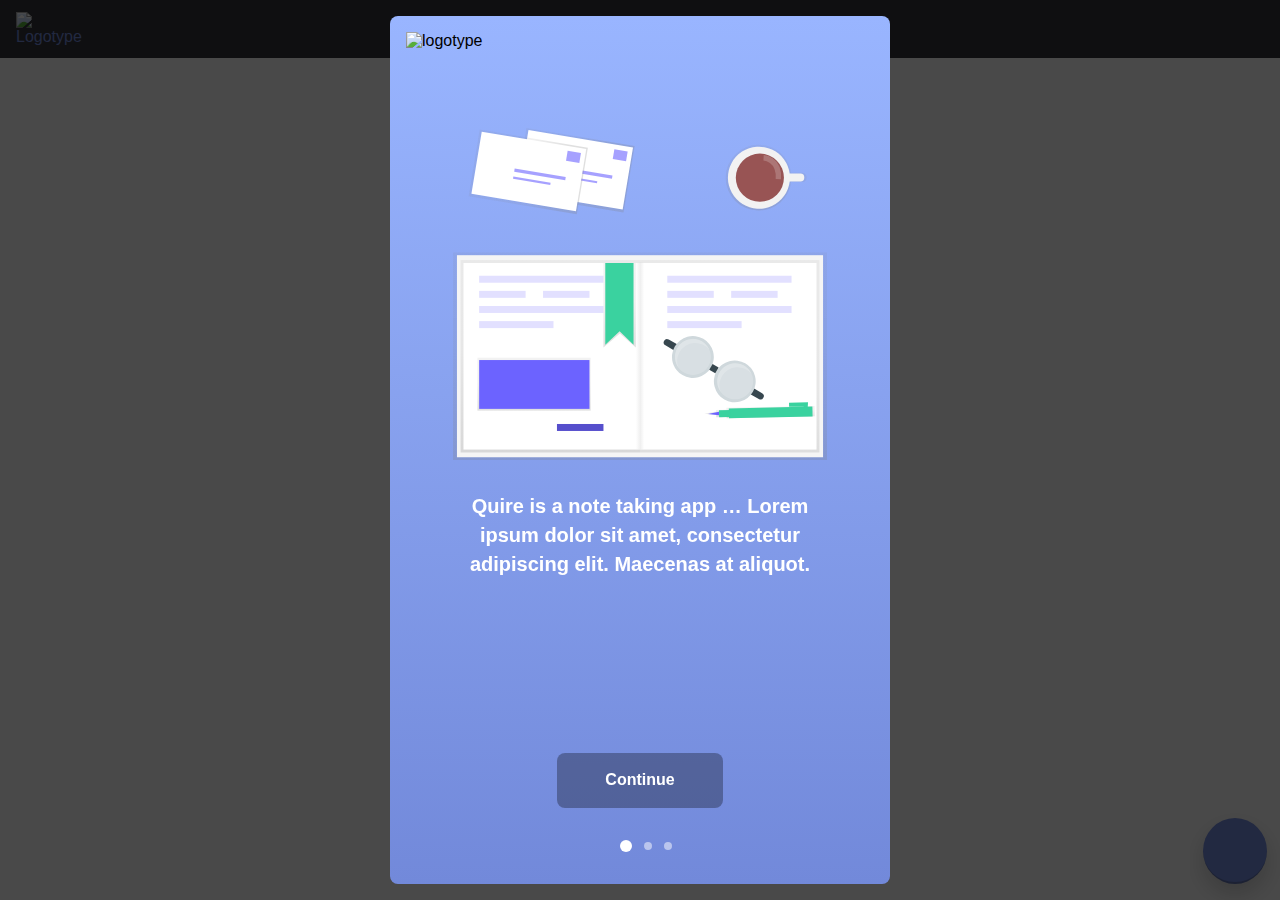
==== index.html @ c434332b "Implemented basic tag functions" ====
<!DOCTYPE html>
<html lang="en" dir="ltr">

<head>
  <title>Simple and elegant notetaking app | Quire</title>
  <!-- Meta tags -->
  <meta charset="utf-8">
  <meta name="viewport" content="width=device-width, initial-scale=1">
  <meta name="theme-color" content="#323439">
  <meta name="title" content="Simple and elegant notetaking app | Quire">
  <meta name="description" content="Let your creativity flow without distractions. Quire is a simple yet elegant way to take notes with purpose. Start writing today!">

  <meta property="og:title" content="Simple and elegant notetaking app | Quire">


  <!-- CSS Quill -->
  <link href="https://cdn.quilljs.com/1.3.6/quill.snow.css" rel="stylesheet">
  <link rel="stylesheet" href="https://use.fontawesome.com/releases/v5.5.0/css/solid.css" integrity="sha384-rdyFrfAIC05c5ph7BKz3l5NG5yEottvO/DQ0dCrwD8gzeQDjYBHNr1ucUpQuljos"
    crossorigin="anonymous">
  <link rel="stylesheet" href="https://use.fontawesome.com/releases/v5.5.0/css/all.css" integrity="sha384-B4dIYHKNBt8Bc12p+WXckhzcICo0wtJAoU8YZTY5qE0Id1GSseTk6S+L3BlXeVIU"
    crossorigin="anonymous">
  <link rel="shortcut icon" href="/assets/favicon@2x.png" type="image/x-icon">

  <link href="https://fonts.googleapis.com/css?family=Sofia|Ubuntu|Lobster" rel="stylesheet">
  <!-- CSS Own -->
  <link rel="stylesheet" href="/css/normalize.css">
  <link rel="stylesheet" href="/css/main.css">
  <link rel="stylesheet" href="/css/fonts.css">
  <link rel="stylesheet" href="/css/print.css">
  <!-- <link rel="stylesheet" href="/css/welcome.css"> -->
</head>

<body>
  <div id="welcome-lightbox">

    <section class="welcome">
      <div class=welcome__background-state-2>
        <header class="welcome__header">
          <img class="logo welcome__header__logo--white welcome__header__logo--show" src="assets/logo-white@2x.png" alt="logotype">
          <img class="logo welcome__header__logo--blue" src="assets/logo-blue@2x.png" alt="logotype">
        </header>

        <div class="slides">
          <div id="slide1" class="slide slide--view">
            <div class="slide__wrapper mx-auto">
              <img class="slide__img" src="/assets/notes-illustration.svg" alt="notes illustration">
              <p class="slide__text--light slide__text--large">
                Quire is a note taking app … Lorem ipsum dolor sit amet, consectetur adipiscing elit. Maecenas at
                aliquot.
              </p>
            </div>
          </div>

          <div id="slide2" class="slide">
            <div class="slide__wrapper mx-auto">
              <ul class="slide__list">

                <li class="slide__list__item">
                  <div class="slide__list__item__img">
                    <i class="fas fa-book"></i>
                  </div>
                  <div>
                    <h3 class="slide__list__item__header">The sky is the limit</h3>
                    <p class="slide__text--dark">Save all your notes lorem ipsum lorem ipsum</p>
                  </div>
                </li>

                <li class="slide__list__item">
                  <div class="slide__list__item__img">
                    <i class="fas fa-print"></i>
                  </div>
                  <div>
                    <h3 class="slide__list__item__header">The sky is the limit</h3>
                    <p class="slide__text--dark">Save all your notes lorem ipsum lorem ipsum</p>
                  </div>
                </li>

                <li class="slide__list__item">
                  <div class="slide__list__item__img">
                    <i class="fas fa-palette"></i>
                  </div>
                  <div>
                    <h3 class="slide__list__item__header">The sky is the limit</h3>
                    <p class=" slide__text--dark">Save all your notes lorem ipsum lorem ipsum</p>
                  </div>
                </li>

              </ul>
            </div>
          </div>

          <div id="slide3" class="slide">
            <div class="slide__wrapper mx-auto">
              <img class="slide__img" src="/assets/notes-illustration.svg" alt="notes illustration">
              <p class="slide__text--dark slide__text--large">
                Quire is a note taking app … Lorem ipsum dolor sit amet, consectetur adipiscing elit. Maecenas at
                aliquot.
              </p>
            </div>
          </div>
        </div>
        <footer class="welcome__footer">
          <button class="welcome__footer__btn">Continue</button>

          <div class="welcome__footer__bubbles">
            <div class="bubble active"></div>
            <div class="bubble"></div>
            <div class="bubble"></div>
          </div>

        </footer>
        <svg class="welcome__background-layer-1" xmlns="http://www.w3.org/2000/svg" xmlns:xlink="http://www.w3.org/1999/xlink"
          viewBox="0 0 538.297 465.019">
          <defs>
            <style>.b{fill:#3ad29f;opacity:0.2;}</style>
          </defs>
          <path id="background" class="b" d="M59,63c84.5,147.5,561.962,110.112,508,311.5s-524,134-524,134S11.933-19.158,59,63Z"
            transform="translate(-32.942 -54.313)" />
        </svg>
        <svg class="welcome__background-layer-2" xmlns="http://www.w3.org/2000/svg" viewBox="0 0 452.811 507.499">
          <defs>
            <style>.a{fill:#3ad29f;opacity:0.41;}</style>
          </defs>
          <path id="foreground" class="a" d="M77.5,48.5c97.717,171.2,465.934,166.57,411.388,370.89s-445.6,102.978-445.6,102.978S29.924-34.854,77.5,48.5Z"
            transform="translate(-41.558 -40.001)" />
        </svg>
      </div>
    </section>
  </div>

  <div class="wrapper">
    <nav class="menubar">
      <a href="#" id="menu-btn"><i class="fas fa-bars"></i></a>
      <div class="logo-container flex-center-v-h">
        <img src="assets/quire-logotype@2x.png" alt="Logotype">
      </div>
    </nav>
    <div class="grid-container" id="sidebar">
      <a href="#" id="menu-btn-close"><i class="fas fa-times"></i></a>
      <div class="sidebar">
        <div class="brand flex-center-v-h">
          <a href="#" class="flex-center-v-h"><i class="fas fa-feather-alt"></i></a>
        </div>
        <div class="hr-menu mx-auto">
          <div class="divider"></div>
        </div>

        <nav>
          <ul id="main-menu">
            <li data-menu-item="notes" class="flex-center-v-h"><a href="#" onclick="showAllNotes()" class="flex-center-v-h"><i
                  class="fas fa-book"></i></a></li>
            <li data-menu-item="favourites" class="flex-center-v-h"><a href="#" onclick="showFavourites()" class="flex-center-v-h"><i
                  class="fas fa-star"></i></a></li>
          </ul>
        </nav>
      </div>
      <section id="notes">
        <h2>Notes</h2>
        <div class="search-wrapper">
          <i class="fas fa-search"></i>
          <input type="text" placeholder="Search" id="search-input">
        </div>
        <div id="notes-section">
          <ul id="notes-output">
            <!-- Left this commented out to show structure of .note html -->
            <!-- <li class="note">
              <h4>My first note</h4>
              <p>Lorem ipsum dolor, sit amet consectetur adipisicing elit. Possimus commodi facilis et.</p>
              <p>Date: <span id="date">2018-01-01</span></p>
            </li> -->
          </ul>
        </div>
      </section>
    </div>


    <!-- Create the editor container -->
    <div id="editor-wrapper">
      <div id="editor"></div>
    </div>

    <nav class="tool-menu">
      <button name="button" class="flex-center-v-h" onclick="toolMenuOpen()">
        <i class="fas fa-ellipsis-v close-menu1"></i>
        <i class="fas fa-times close-menu2"></i>
      </button>
      <div class="tools">
        <button name="button" id="new-btn" onclick="newNote(),toolMenuOpen()">
          <i class="fas fa-plus"></i>
        </button>
        <button name="button" id="save-btn" onclick="saveNote(currentNote),toolMenuOpen()">
          <i class="fas fa-save"></i>
        </button>
        <button name="button" id="print-btn" onclick="printNote(),toolMenuOpen()">
          <i class="fas fa-print"></i>
        </button>
      </div>
    </nav>


    <div class="lightbox"></div>
  </div>

  <!-- Include the Quill library -->
  <script src="https://cdn.quilljs.com/1.3.6/quill.js"></script>

  <!-- Initialize Quill editor -->
  <script src="js/events.js"></script>
  <script src="js/app.js"></script>
  <script src="js/welcome.js"></script>


</body>

</html>
---- css/main.css ----
:root {
    --menu-color: #252629;
    --aside-color: #323439;
    --search-field: #282A2E;
    --highlight-color: #404349;
    --toolbar-color: #f9f9f9;
    --accent-color: #7289da;
    --offwhite: #ecf0f1;
    --muted: #747475;
}

* {
    box-sizing: border-box;
    padding: 0rem;
    margin: 0rem;
    font-family: sans-serif;
}

*:focus {
    outline: none;
}

a {
    color: var(--accent-color);
    text-decoration: none;
}

.wrapper {
    height: 100vh;
    overflow: hidden;
    padding-top: 3.25rem;
}

.grid-container {
    z-index: 1000;
    position: absolute;
    top: 0;
    transform: translateX(-100%);
    display: grid;
    grid-template-columns: 75px minmax(50vw, 100vw);
    height: 100%;
    transition: transform 300ms;
}

.expanded {
    transform: translateX(0);
}

/*
=======================================================
====== Menubar Styles =================================
=======================================================
*/

.menubar {
    position: fixed;
    top: 0;
    width: 100%;
    display: flex;
    justify-content: space-between;
    background: var(--aside-color);
    color: var(--accent-color);
    z-index: 997;
}

#menu-btn {
    font-size: 1.5em;
    padding: 0.75rem 1rem;
    transform: scale(1);
    transition: color 100ms, transform 200ms;
}

.logo-container {
    order: -1;
    height: 100%;
    padding: 0.75rem 1rem;
}

.logo-container img {
    height: 100%;
    width: 80px;
}

/*
=======================================================
====== Sidebar Styles =================================
=======================================================
*/

#menu-btn-close {
    padding: 0.5rem;
    font-size: 1.5em;
    position: absolute;
    top: 0.5rem;
    right: 0.5rem;
    transform: scale(1);
    transition: color 100ms, transform 200ms;
    color: var(--accent-color);
    z-index: 1000;
}

#menu-btn-close:hover,
#menu-btn:hover {
    color: var(--offwhite);
    transform: scale(1.1);
}

.brand {
    width: 100%;
    height: 75px;
    font-size: 1.5em;
}

.brand a {
    color: #fff;
    height: 100%;
    width: 100%;
    transition: color 300ms;
}

.brand a:hover {
    color: var(--accent-color);
}

.sidebar {
    height: 100vh;
    background: var(--menu-color);
}

/*
====== Notes section Styles ====================
*/

#notes {
    background: var(--aside-color);
    color: var(--offwhite);
    padding: 1.5rem 1rem 1rem;
    overflow: auto;
}

#notes h2 {
    margin-bottom: 0.75em;
}

/* Search styles */

.search-wrapper {
    position: relative;
}

.search-wrapper .fas {
    color: #747475;
    position: absolute;
    top: 0.87em;
    left: 0.75em;
}

.search-wrapper input {
    padding: 0.8rem 2.3rem;
    transition: border 300ms, border-radius 300ms;
    background: var(--search-field);
    width: 100%;
    border-radius: 25px;
    border: none;
    border-bottom: 2px solid hsl(220, 7%, 15%);
    margin-bottom: 1em;
    color: var(--muted);
}

.search-wrapper input:hover {
    border-radius: 5px;
}

.search-wrapper input:focus {
    border-color: var(--accent-color);
    color: var(--offwhite);
    border-radius: 5px;
}

/* Note list styles */

#notes ul li.note {
    list-style: none;
    padding: 1rem;
    border: 2px solid rgba(104, 109, 120, 0.16);
    border-radius: 5px;
    transition: background 300ms, border 300ms, transform 300ms, padding 300ms;
    cursor: pointer;
    margin-bottom: 1em;
    position: relative;
}

#notes ul li div:nth-of-type(1) {
    pointer-events: none;
}

#notes ul li.note:hover {
    background: #393B41;
    border-color: #393B41;
    transform: translateX(0.5em);
}

#notes ul li.note h4 {
    margin-bottom: 0.5em;
}

#notes ul li.note p:nth-last-child(2) {
    margin-bottom: 0.5em;
}

#notes ul li.note p:nth-last-child(1) {
    font-size: 0.75em;
    color: var(--muted);
}

#notes ul li.note {
    display: flex;
    flex-direction: row;
    justify-content: space-between;
    align-items: center;
}

#notes ul li.note i {
    font-size: 1.25em;
    padding: 0.5rem;
    pointer-events: all;
}

#remove-btn {
    color: hsl(0, 38%, 50%);
}

#remove-btn:hover {
    color: hsl(0, 49%, 70%);
}

#fav-btn.active-fav {
    color: hsl(51, 95%, 58%);
}

nav ul li {
    height: 75px;
    width: 100%;
    border-radius: 50%;
}

nav ul li a {
    font-size: 1.5em;
    width: 75%;
    height: 75%;
    border-radius: 50%;
    color: var(--accent-color);
    background: var(--aside-color);
    text-decoration: none;
    transform: scale(1);
    transition: transform 300ms, border-radius 1s cubic-bezier(0.175, 0.885, 0.32, 1.275), background 500ms, color 300ms;
}

nav ul li a:hover {
    border-radius: 25%;
    background: var(--accent-color);
    color: #fff;
    transform: scale(0.95);
}

nav ul li[data-menu-item="favourites"] a.active {
    color: #fff;
    border-radius: 25%;
    background: var(--accent-color);
    transform: scale(0.95);
}

nav ul li[data-menu-item="notes"] a.active {
    border-radius: 25%;
    background: var(--accent-color);
    color: #fff;
    transform: scale(0.95);
}


/*
=======================================================
====== Quill Styles ===================================
=======================================================
*/

#editor {
    border: none;
    height: calc(100vh - 9rem);
    overflow-y: scroll;
}

.ql-toolbar {
    width: 100%;
    z-index: 100;
    background: var(--toolbar-color);
}

.ql-editor {
    background-color: white;
    padding: 2.5rem 1.5rem;
    z-index: 20;
}

.ql-tag {
    color: #444;
}

/*
=======================================================
====== Button Styles ==================================
=======================================================
*/

.tool-menu {
    position: absolute;
    bottom: 0rem;
    right: 0rem;
    padding: 0 1rem;
    display: flex;
    justify-content: flex-end;
    align-items: center;
    flex-direction: column-reverse;
    overflow: hidden;
    width: 90px;
}

.tools {
    padding-top: 1rem;
    display: flex;
    flex-direction: column;
    justify-content: center;
    align-items: center;
    z-index: 200;
    transform: translateY(50%);
    opacity: 0;
    transition: transform 200ms ease-out, opacity 200ms ease-in;
}

.tools-expanded {
    opacity: 1;
    transform: translateY(0%);
}

.tool-menu button {
    border-radius: 50%;
    height: 50px;
    width: 50px;
    padding: 1rem;
    border: none;
    color: var(--offwhite);
    background: var(--accent-color);
    margin-bottom: 1rem;
    border-bottom: 2px solid hsla(0, 0%, 15%, 0.259);
    box-shadow: 0 10px 20px rgba(0, 0, 0, 0.16);
    transition: transform 200ms;
    transform: scale(1);
}

.tool-menu>button:hover {
    transform: scale(1.05);
}

.tools>button:hover {
    transform: scale(1.03);
}

.tool-menu>button {
    padding: 2rem;
    font-size: 1.25rem;
    opacity: 1;
    z-index: 201;
    background: var(--accent-color);
}

.tool-menu>button i {
    position: absolute;
    transition: transform 300ms, opacity 300ms;
}

.close-menu1 {
    opacity: 1;
    transform: rotate(0);
}

.close-menu2 {
    opacity: 0;
    transform: rotate(-180deg);
}

.open-menu1 {
    opacity: 0;
    transform: rotate(180deg);
}

.open-menu2 {
    opacity: 1;
    transform: rotate(0deg);
}


/*
=======================================================
====== Special Elements ===============================
=======================================================
*/

.hr-menu {
    width: 60%;
    margin-bottom: 0.5em;
}

.hr-menu .divider {
    height: 2px;
    background-color: var(--accent-color);
    border-radius: 5px;
}

.lightbox {
    opacity: 0;
    background: rgba(0, 0, 0, 0.9);
    width: 100%;
    height: 100%;
    position: absolute;
    top: 0;
    left: 0;
    z-index: 998;
    transition: opacity 300ms;
    pointer-events: none;
}

.show-lightbox {
    opacity: 1;
    pointer-events: all;
}

/*
=======================================================
====== Scrollbar styles ===============================
=======================================================
*/

/* width */
::-webkit-scrollbar {
    width: 5px;
}

/* Track */
::-webkit-scrollbar-track {
    opacity: 0;
}

/* Handle */
::-webkit-scrollbar-thumb {
    background: #252629;
    border-radius: 30px;
}

/* Handle on hover */
::-webkit-scrollbar-thumb:hover {
    background: #282A2E;
}

/*
=======================================================
====== Utility Classes ================================
=======================================================
*/

.mx-auto {
    margin-left: auto;
    margin-right: auto;
}

.flex-center-v-h {
    display: flex;
    justify-content: center;
    align-items: center;
}

/*
    =====================================
    ========== WELCOME STYLES ===========
    =====================================
*/

.welcome {
    height: 100vh;
    width: 100%;
    margin: 0 auto;

    background: linear-gradient(#99B5FF, var(--accent-color));

    display: flex;
    flex-direction: column;

    opacity: 1;
    transition: transform 400ms, opacity 400ms;
    overflow: hidden;
    position: absolute;
    z-index: 99999;
}

.welcome--close {
    opacity: 0;
    transform: scale(0);
}

.welcome__background-state-2 {
    width: 100%;
    height: 100%;
    background: none;
    transition: background 300ms;
    position: relative;
}

.welcome__background-state-2-changed {
    background: #fff;
}

#foreground {
    transition: fill .4s;
}

#background {
    transition: fill .4s;
}

/*
    =====================================
    ========== Header styles ============
    =====================================
*/

.welcome__header {
    position: relative;

    height: 5rem;
    padding: 1rem;
    margin-bottom: 1rem;

    display: flex;
    flex-direction: column;
    justify-content: center;
    align-items: flex-start;
}

.welcome__header__logo--white,
.welcome__header__logo--blue {
    height: calc(100% - 2rem);
    opacity: 0;
    position: absolute;
    transition: opacity 300ms;
}

.welcome__header__logo--show {
    opacity: 1;
}

/*
    =====================================
    ========== Slide styles =============
    =====================================
*/

.slides {
    position: relative;
}

.slide {
    padding: 1rem;

    position: absolute;

    display: flex;
    justify-content: center;
    flex-direction: column;

    opacity: 0;
    transform: translateX(100%) scale(1);
    transition: transform 300ms, opacity 300ms;

}

.slide--fade-out {
    opacity: 0;
    transform: scale(0.5);
}

.slide--view {
    width: 100%;
    opacity: 1;
    transform: translateX(0);
}

.slide__wrapper {
    width: 80%;

    display: flex;
    flex-direction: column;
    align-items: center;
}

.slide__img {
    max-width: 400px;
    margin-bottom: 2rem;
}

.slide__text--large {
    line-height: 1.45;
    font-size: 1.25rem;
    font-weight: 600;
    text-align: center;
}

.slide__text--light {
    color: #fff;
}

.slide__text--dark {
    color: #929292;
}

/*
    =====================================
    ========== Slide list styles ========
    =====================================
*/

.slide__list {
    padding: 0;
    list-style: none;
    display: flex;
    justify-content: center;
    flex-direction: column;
}

.slide__list__item {
    margin-bottom: 2rem;
    display: flex;
    flex-direction: row;
    justify-content: space-between;
    align-items: center;
}

.slide__list__item__img {
    padding: 1.25rem;
    margin-right: 1rem;
    font-size: 1.5rem;
    border-radius: 50%;
    background: #6B93FF;
    color: #fff;

    display: flex;
    justify-content: center;
    align-items: center;
}

.slide__list__item__header {
    color: #6B93FF;
    margin-bottom: 0.25rem;
}

/*
    =====================================
    ========== Footer styles ============
    =====================================
*/

.welcome__footer {
    width: 100%;

    position: absolute;
    bottom: 0;
    left: 0;
    z-index: 10;

    display: flex;
    justify-content: center;
    align-items: center;
    flex-direction: column;
}

.welcome__footer__btn {
    display: flex;
    justify-content: center;
    align-items: center;

    width: 166px;
    height: 55px;
    margin-bottom: 1rem;

    background: rgba(0, 0, 0, 0.3);
    border: none;
    border-radius: 8px;
    outline: none;

    color: #fff;
    font-weight: 600;

    transition: background 300ms;
}

.welcome__footer__btn:hover {
    background: rgba(0, 0, 0, 0.5);
}

.welcome__footer__bubbles {
    padding: 1rem;
    margin-bottom: 1rem;

    display: flex;
    justify-content: center;
    align-items: center;
}

/*
    =====================================
    ========== Bubble styles ============
    =====================================
*/

.bubble {
    width: 8px;
    height: 8px;
    margin-left: 0.75rem;

    background: rgba(255, 255, 255, 0.5);
    border-radius: 50%;
    transition: background 300ms, width 300ms, height 300ms;
}

.bubble.active {
    width: 12px;
    height: 12px;

    background: rgba(255, 255, 255, 1);
}

/*
    =====================================
    ========== Background layers ========
    =====================================
*/

.welcome__background-layer-1,
.welcome__background-layer-2 {
    opacity: 0;

    position: absolute;
    left: 0;
    bottom: 0;

    transition: opacity 300ms, transform 500ms;
    overflow: hidden;
}

.welcome__background-layer-2 {
    width: 452px;
    transform: translateX(-100%) scaleX(1.2) translateY(35%);
}

.welcome__background-layer--fade-in {
    opacity: 1;
    transform: translateX(-0%) scaleX(1.2) translateY(35%);
}

.welcome__background-layer-1 {
    width: 538px;
    transform: translateX(0%) scale(1.2) translateY(20%);
}

/*
    =====================================
    ========== @Media styles ============
    =====================================
*/

@media screen and (min-width: 768px) {
    #welcome-lightbox {
        position: absolute;
        z-index: 99998;
        top: 0;
        left: 0;
        width: 100vw;
        height: 100vh;
        background-color: rgba(0, 0, 0, 0.7);
        transition: opacity 300ms;
        opacity: 1;
    }

    #welcome-lightbox.close {
        opacity: 0;
    }

    .welcome {
        width: 500px;
        max-height: calc(100vh - 2rem);
        top: 1rem;
        left: 0;
        right: 0;
        margin-left: auto;
        margin-right: auto;
        border-radius: 8px;
    }
}

@media (min-width: 1279px) {

    .wrapper {
        padding-top: 5.725rem;
        background-color: #f4f4f4;
    }

    #editor {
        padding-bottom: 2.5rem;
        padding-top: 2.5rem;
        overflow: auto;
        height: 100%
    }

    #editor-wrapper {
        height: 100%;
    }

    .ql-toolbar {
        top: 3.125rem;
        position: fixed;
    }

    .ql-editor {
        width: 210mm;
        height: 297mm;
        margin: 0 auto;
        background-color: white;
        -webkit-box-shadow: 0px 0px 10px 1px rgba(0, 0, 0, 0.1);
        -moz-box-shadow: 0px 0px 10px 1px rgba(0, 0, 0, 0.1);
        box-shadow: 0px 0px 10px 1px rgba(0, 0, 0, 0.1);
        padding: 4rem 3rem;
    }
}
---- css/fonts.css ----
.ql-snow .ql-picker.ql-font .ql-picker-label[data-value=sans-serif]::before,
.ql-snow .ql-picker.ql-font .ql-picker-item[data-value=sans-serif]::before {
    content: 'Default';
    font-family: sans-serif;
}

.ql-font-sans-serif {
  font-family: sans-serif;
}

.ql-snow .ql-picker.ql-font .ql-picker-label[data-value=sofia]::before,
.ql-snow .ql-picker.ql-font .ql-picker-item[data-value=sofia]::before {
    content: 'Template 1';
    font-family: 'Sofia', sans-serif;
}

.ql-font-sofia {
  font-family: 'Sofia', sans-serif;
}

.ql-snow .ql-picker.ql-font .ql-picker-label[data-value=roboto]::before,
.ql-snow .ql-picker.ql-font .ql-picker-item[data-value=roboto]::before {
    content: 'Template 2';
    font-family: 'Roboto', sans-serif;
}

.ql-font-roboto {
  font-family: 'Roboto', sans-serif;
}

.ql-snow .ql-picker.ql-font .ql-picker-label[data-value=lobster]::before,
.ql-snow .ql-picker.ql-font .ql-picker-item[data-value=lobster]::before {
    content: 'Template 3';
    font-family: 'Lobster', sans-serif;
}

.ql-font-lobster {
  font-family: 'Lobster', sans-serif;
}
---- css/print.css ----
@page{
  size: A4;
  margin: 0;
}

@media print {
  body {
    visibility: hidden;
  }
 .ql-editor{
   visibility: visible;
   width: 100vw;
   height: 100vh;
   position: fixed;
   margin: 0;
   top: 0;
   left: 0;
   padding: 15px;
   line-height: 18px;
 }
}
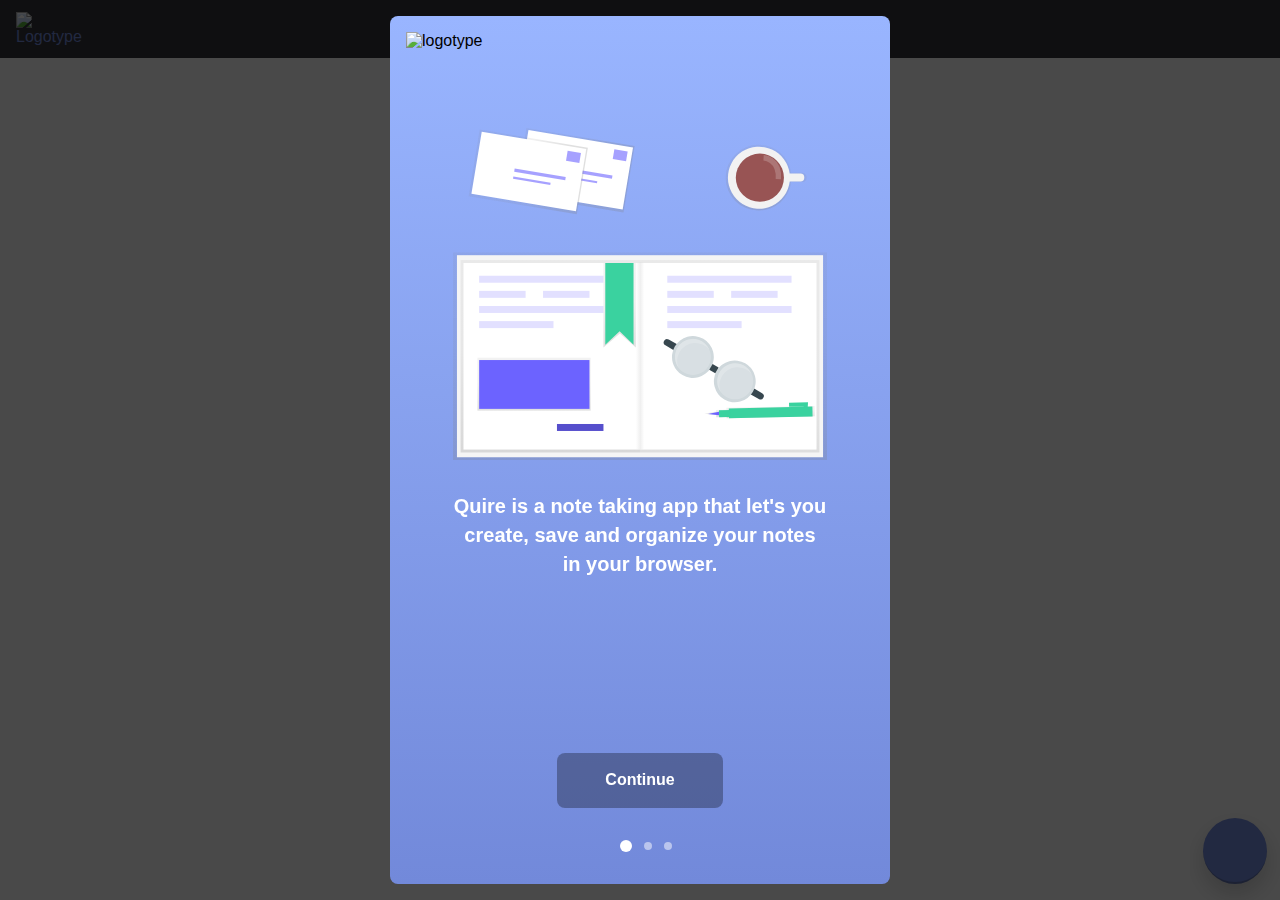
==== commit 998fcab4: "Finished Welcome page content and function" ====
--- a/index.html
+++ b/index.html
@@ -15,10 +15,8 @@
 
   <!-- CSS Quill -->
   <link href="https://cdn.quilljs.com/1.3.6/quill.snow.css" rel="stylesheet">
-  <link rel="stylesheet" href="https://use.fontawesome.com/releases/v5.5.0/css/solid.css" integrity="sha384-rdyFrfAIC05c5ph7BKz3l5NG5yEottvO/DQ0dCrwD8gzeQDjYBHNr1ucUpQuljos"
-    crossorigin="anonymous">
-  <link rel="stylesheet" href="https://use.fontawesome.com/releases/v5.5.0/css/all.css" integrity="sha384-B4dIYHKNBt8Bc12p+WXckhzcICo0wtJAoU8YZTY5qE0Id1GSseTk6S+L3BlXeVIU"
-    crossorigin="anonymous">
+  <link rel="stylesheet" href="https://use.fontawesome.com/releases/v5.5.0/css/solid.css" integrity="sha384-rdyFrfAIC05c5ph7BKz3l5NG5yEottvO/DQ0dCrwD8gzeQDjYBHNr1ucUpQuljos" crossorigin="anonymous">
+  <link rel="stylesheet" href="https://use.fontawesome.com/releases/v5.5.0/css/all.css" integrity="sha384-B4dIYHKNBt8Bc12p+WXckhzcICo0wtJAoU8YZTY5qE0Id1GSseTk6S+L3BlXeVIU" crossorigin="anonymous">
   <link rel="shortcut icon" href="/assets/favicon@2x.png" type="image/x-icon">
 
   <link href="https://fonts.googleapis.com/css?family=Sofia|Ubuntu|Lobster" rel="stylesheet">
@@ -45,8 +43,7 @@
             <div class="slide__wrapper mx-auto">
               <img class="slide__img" src="/assets/notes-illustration.svg" alt="notes illustration">
               <p class="slide__text--light slide__text--large">
-                Quire is a note taking app … Lorem ipsum dolor sit amet, consectetur adipiscing elit. Maecenas at
-                aliquot.
+                Quire is a note taking app that let's you create, save and organize your notes in your browser.
               </p>
             </div>
           </div>
@@ -61,7 +58,7 @@
                   </div>
                   <div>
                     <h3 class="slide__list__item__header">The sky is the limit</h3>
-                    <p class="slide__text--dark">Save all your notes lorem ipsum lorem ipsum</p>
+                    <p class="slide__text--dark">Save all your notes without any limitations</p>
                   </div>
                 </li>
 
@@ -70,8 +67,9 @@
                     <i class="fas fa-print"></i>
                   </div>
                   <div>
-                    <h3 class="slide__list__item__header">The sky is the limit</h3>
-                    <p class="slide__text--dark">Save all your notes lorem ipsum lorem ipsum</p>
+                    <h3 class="slide__list__item__header">Print all the things</h3>
+                    <p class="slide__text--dark">If you are going old school, Quire let's you easily preview and print
+                      your notes</p>
                   </div>
                 </li>
 
@@ -80,8 +78,9 @@
                     <i class="fas fa-palette"></i>
                   </div>
                   <div>
-                    <h3 class="slide__list__item__header">The sky is the limit</h3>
-                    <p class=" slide__text--dark">Save all your notes lorem ipsum lorem ipsum</p>
+                    <h3 class="slide__list__item__header">Custom themes and templates</h3>
+                    <p class=" slide__text--dark">Set your own personal touch with custom themes and templates for each
+                      note</p>
                   </div>
                 </li>
 
@@ -91,11 +90,10 @@
 
           <div id="slide3" class="slide">
             <div class="slide__wrapper mx-auto">
-              <img class="slide__img" src="/assets/notes-illustration.svg" alt="notes illustration">
-              <p class="slide__text--dark slide__text--large">
-                Quire is a note taking app … Lorem ipsum dolor sit amet, consectetur adipiscing elit. Maecenas at
-                aliquot.
-              </p>
+              <img class="slide__img" src="/assets/unboxing-illustration.png" alt="unboxing illustration">
+              <h2 class="slide-welcome">
+                Welcome to quire
+              </h2>
             </div>
           </div>
         </div>
@@ -109,20 +107,17 @@
           </div>
 
         </footer>
-        <svg class="welcome__background-layer-1" xmlns="http://www.w3.org/2000/svg" xmlns:xlink="http://www.w3.org/1999/xlink"
-          viewBox="0 0 538.297 465.019">
+        <svg class="welcome__background-layer-1" xmlns="http://www.w3.org/2000/svg" xmlns:xlink="http://www.w3.org/1999/xlink" viewBox="0 0 538.297 465.019">
           <defs>
             <style>.b{fill:#3ad29f;opacity:0.2;}</style>
           </defs>
-          <path id="background" class="b" d="M59,63c84.5,147.5,561.962,110.112,508,311.5s-524,134-524,134S11.933-19.158,59,63Z"
-            transform="translate(-32.942 -54.313)" />
+          <path id="background" class="b" d="M59,63c84.5,147.5,561.962,110.112,508,311.5s-524,134-524,134S11.933-19.158,59,63Z" transform="translate(-32.942 -54.313)" />
         </svg>
         <svg class="welcome__background-layer-2" xmlns="http://www.w3.org/2000/svg" viewBox="0 0 452.811 507.499">
           <defs>
             <style>.a{fill:#3ad29f;opacity:0.41;}</style>
           </defs>
-          <path id="foreground" class="a" d="M77.5,48.5c97.717,171.2,465.934,166.57,411.388,370.89s-445.6,102.978-445.6,102.978S29.924-34.854,77.5,48.5Z"
-            transform="translate(-41.558 -40.001)" />
+          <path id="foreground" class="a" d="M77.5,48.5c97.717,171.2,465.934,166.57,411.388,370.89s-445.6,102.978-445.6,102.978S29.924-34.854,77.5,48.5Z" transform="translate(-41.558 -40.001)" />
         </svg>
       </div>
     </section>
@@ -147,10 +142,8 @@
 
         <nav>
           <ul id="main-menu">
-            <li data-menu-item="notes" class="flex-center-v-h"><a href="#" onclick="showAllNotes()" class="flex-center-v-h"><i
-                  class="fas fa-book"></i></a></li>
-            <li data-menu-item="favourites" class="flex-center-v-h"><a href="#" onclick="showFavourites()" class="flex-center-v-h"><i
-                  class="fas fa-star"></i></a></li>
+            <li data-menu-item="notes" class="flex-center-v-h"><a href="#" onclick="showAllNotes()" class="flex-center-v-h"><i class="fas fa-book"></i></a></li>
+            <li data-menu-item="favourites" class="flex-center-v-h"><a href="#" onclick="showFavourites()" class="flex-center-v-h"><i class="fas fa-star"></i></a></li>
           </ul>
         </nav>
       </div>
@@ -159,6 +152,9 @@
         <div class="search-wrapper">
           <i class="fas fa-search"></i>
           <input type="text" placeholder="Search" id="search-input">
+        </div>
+        <div id="tag-container">
+
         </div>
         <div id="notes-section">
           <ul id="notes-output">
--- a/css/main.css
+++ b/css/main.css
@@ -1,49 +1,49 @@
 :root {
-    --menu-color: #252629;
-    --aside-color: #323439;
-    --search-field: #282A2E;
-    --highlight-color: #404349;
-    --toolbar-color: #f9f9f9;
-    --accent-color: #7289da;
-    --offwhite: #ecf0f1;
-    --muted: #747475;
+  --menu-color: #252629;
+  --aside-color: #323439;
+  --search-field: #282A2E;
+  --highlight-color: #404349;
+  --toolbar-color: #f9f9f9;
+  --accent-color: #7289da;
+  --offwhite: #ecf0f1;
+  --muted: #747475;
 }
 
 * {
-    box-sizing: border-box;
-    padding: 0rem;
-    margin: 0rem;
-    font-family: sans-serif;
+  box-sizing: border-box;
+  padding: 0rem;
+  margin: 0rem;
+  font-family: sans-serif;
 }
 
 *:focus {
-    outline: none;
+  outline: none;
 }
 
 a {
-    color: var(--accent-color);
-    text-decoration: none;
+  color: var(--accent-color);
+  text-decoration: none;
 }
 
 .wrapper {
-    height: 100vh;
-    overflow: hidden;
-    padding-top: 3.25rem;
+  height: 100vh;
+  overflow: hidden;
+  padding-top: 3.25rem;
 }
 
 .grid-container {
-    z-index: 1000;
-    position: absolute;
-    top: 0;
-    transform: translateX(-100%);
-    display: grid;
-    grid-template-columns: 75px minmax(50vw, 100vw);
-    height: 100%;
-    transition: transform 300ms;
+  z-index: 1000;
+  position: absolute;
+  top: 0;
+  transform: translateX(-100%);
+  display: grid;
+  grid-template-columns: 75px minmax(50vw, 100vw);
+  height: 100%;
+  transition: transform 300ms;
 }
 
 .expanded {
-    transform: translateX(0);
+  transform: translateX(0);
 }
 
 /*
@@ -53,32 +53,32 @@
 */
 
 .menubar {
-    position: fixed;
-    top: 0;
-    width: 100%;
-    display: flex;
-    justify-content: space-between;
-    background: var(--aside-color);
-    color: var(--accent-color);
-    z-index: 997;
+  position: fixed;
+  top: 0;
+  width: 100%;
+  display: flex;
+  justify-content: space-between;
+  background: var(--aside-color);
+  color: var(--accent-color);
+  z-index: 997;
 }
 
 #menu-btn {
-    font-size: 1.5em;
-    padding: 0.75rem 1rem;
-    transform: scale(1);
-    transition: color 100ms, transform 200ms;
+  font-size: 1.5em;
+  padding: 0.75rem 1rem;
+  transform: scale(1);
+  transition: color 100ms, transform 200ms;
 }
 
 .logo-container {
-    order: -1;
-    height: 100%;
-    padding: 0.75rem 1rem;
+  order: -1;
+  height: 100%;
+  padding: 0.75rem 1rem;
 }
 
 .logo-container img {
-    height: 100%;
-    width: 80px;
+  height: 100%;
+  width: 80px;
 }
 
 /*
@@ -88,43 +88,43 @@
 */
 
 #menu-btn-close {
-    padding: 0.5rem;
-    font-size: 1.5em;
-    position: absolute;
-    top: 0.5rem;
-    right: 0.5rem;
-    transform: scale(1);
-    transition: color 100ms, transform 200ms;
-    color: var(--accent-color);
-    z-index: 1000;
+  padding: 0.5rem;
+  font-size: 1.5em;
+  position: absolute;
+  top: 0.5rem;
+  right: 0.5rem;
+  transform: scale(1);
+  transition: color 100ms, transform 200ms;
+  color: var(--accent-color);
+  z-index: 1000;
 }
 
 #menu-btn-close:hover,
 #menu-btn:hover {
-    color: var(--offwhite);
-    transform: scale(1.1);
+  color: var(--offwhite);
+  transform: scale(1.1);
 }
 
 .brand {
-    width: 100%;
-    height: 75px;
-    font-size: 1.5em;
+  width: 100%;
+  height: 75px;
+  font-size: 1.5em;
 }
 
 .brand a {
-    color: #fff;
-    height: 100%;
-    width: 100%;
-    transition: color 300ms;
+  color: #fff;
+  height: 100%;
+  width: 100%;
+  transition: color 300ms;
 }
 
 .brand a:hover {
-    color: var(--accent-color);
+  color: var(--accent-color);
 }
 
 .sidebar {
-    height: 100vh;
-    background: var(--menu-color);
+  height: 100vh;
+  background: var(--menu-color);
 }
 
 /*
@@ -132,710 +132,743 @@
 */
 
 #notes {
-    background: var(--aside-color);
-    color: var(--offwhite);
-    padding: 1.5rem 1rem 1rem;
-    overflow: auto;
+  background: var(--aside-color);
+  color: var(--offwhite);
+  padding: 1.5rem 1rem 1rem;
+  overflow: auto;
 }
 
 #notes h2 {
-    margin-bottom: 0.75em;
+  margin-bottom: 0.75em;
 }
 
 /* Search styles */
 
 .search-wrapper {
-    position: relative;
+  position: relative;
 }
 
 .search-wrapper .fas {
-    color: #747475;
+  color: #747475;
+  position: absolute;
+  top: 0.87em;
+  left: 0.75em;
+}
+
+.search-wrapper input {
+  padding: 0.8rem 2.3rem;
+  transition: border 300ms, border-radius 300ms;
+  background: var(--search-field);
+  width: 100%;
+  border-radius: 25px;
+  border: none;
+  border-bottom: 2px solid hsl(220, 7%, 15%);
+  margin-bottom: 1em;
+  color: var(--muted);
+}
+
+.search-wrapper input:hover {
+  border-radius: 5px;
+}
+
+.search-wrapper input:focus {
+  border-color: var(--accent-color);
+  color: var(--offwhite);
+  border-radius: 5px;
+}
+
+/* Note list styles */
+
+#notes ul li.note {
+  list-style: none;
+  padding: 1rem;
+  border: 2px solid rgba(104, 109, 120, 0.16);
+  border-radius: 5px;
+  transition: background 300ms, border 300ms, transform 300ms, padding 300ms;
+  cursor: pointer;
+  margin-bottom: 1em;
+  position: relative;
+}
+
+#notes ul li div:nth-of-type(1) {
+  pointer-events: none;
+}
+
+#notes ul li.note:hover {
+  background: #393B41;
+  border-color: #393B41;
+  transform: translateX(0.5em);
+}
+
+#notes ul li.note h4 {
+  margin-bottom: 0.5em;
+}
+
+#notes ul li.note p:nth-last-child(2) {
+  margin-bottom: 0.5em;
+}
+
+#notes ul li.note p:nth-last-child(1) {
+  font-size: 0.75em;
+  color: var(--muted);
+}
+
+#notes ul li.note {
+  display: flex;
+  flex-direction: row;
+  justify-content: space-between;
+  align-items: center;
+}
+
+#notes ul li.note i {
+  font-size: 1.25em;
+  padding: 0.5rem;
+  pointer-events: all;
+}
+
+#remove-btn {
+  color: hsl(0, 38%, 50%);
+}
+
+#remove-btn:hover {
+  color: hsl(0, 49%, 70%);
+}
+
+#fav-btn.active-fav {
+  color: hsl(51, 95%, 58%);
+}
+
+nav ul li {
+  height: 75px;
+  width: 100%;
+  border-radius: 50%;
+}
+
+nav ul li a {
+  font-size: 1.5em;
+  width: 75%;
+  height: 75%;
+  border-radius: 50%;
+  color: var(--accent-color);
+  background: var(--aside-color);
+  text-decoration: none;
+  transform: scale(1);
+  transition: transform 300ms, border-radius 1s cubic-bezier(0.175, 0.885, 0.32, 1.275), background 500ms, color 300ms;
+}
+
+nav ul li a:hover {
+  border-radius: 25%;
+  background: var(--accent-color);
+  color: #fff;
+  transform: scale(0.95);
+}
+
+nav ul li[data-menu-item="favourites"] a.active {
+  color: #fff;
+  border-radius: 25%;
+  background: var(--accent-color);
+  transform: scale(0.95);
+}
+
+nav ul li[data-menu-item="notes"] a.active {
+  border-radius: 25%;
+  background: var(--accent-color);
+  color: #fff;
+  transform: scale(0.95);
+}
+
+
+/*
+=======================================================
+====== Quill Styles ===================================
+=======================================================
+*/
+
+#editor {
+  border: none;
+  height: calc(100vh - 9rem);
+  overflow-y: scroll;
+}
+
+.ql-toolbar {
+  width: 100%;
+  z-index: 100;
+  background: var(--toolbar-color);
+}
+
+.ql-editor {
+  background-color: white;
+  padding: 2.5rem 1.5rem;
+  z-index: 20;
+}
+
+.ql-tag {
+  color: #444;
+}
+
+/*
+=======================================================
+====== Button Styles ==================================
+=======================================================
+*/
+
+.tool-menu {
+  position: absolute;
+  bottom: 0rem;
+  right: 0rem;
+  padding: 0 1rem;
+  display: flex;
+  justify-content: flex-end;
+  align-items: center;
+  flex-direction: column-reverse;
+  overflow: hidden;
+  width: 90px;
+}
+
+.tools {
+  padding-top: 1rem;
+  display: flex;
+  flex-direction: column;
+  justify-content: center;
+  align-items: center;
+  z-index: 200;
+  transform: translateY(50%);
+  opacity: 0;
+  transition: transform 200ms ease-out, opacity 200ms ease-in;
+}
+
+.tools-expanded {
+  opacity: 1;
+  transform: translateY(0%);
+}
+
+.tool-menu button {
+  border-radius: 50%;
+  height: 50px;
+  width: 50px;
+  padding: 1rem;
+  border: none;
+  color: var(--offwhite);
+  background: var(--accent-color);
+  margin-bottom: 1rem;
+  border-bottom: 2px solid hsla(0, 0%, 15%, 0.259);
+  box-shadow: 0 10px 20px rgba(0, 0, 0, 0.16);
+  transition: transform 200ms;
+  transform: scale(1);
+}
+
+.tool-menu>button:hover {
+  transform: scale(1.05);
+}
+
+.tools>button:hover {
+  transform: scale(1.03);
+}
+
+.tool-menu>button {
+  padding: 2rem;
+  font-size: 1.25rem;
+  opacity: 1;
+  z-index: 201;
+  background: var(--accent-color);
+}
+
+.tool-menu>button i {
+  position: absolute;
+  transition: transform 300ms, opacity 300ms;
+}
+
+.close-menu1 {
+  opacity: 1;
+  transform: rotate(0);
+}
+
+.close-menu2 {
+  opacity: 0;
+  transform: rotate(-180deg);
+}
+
+.open-menu1 {
+  opacity: 0;
+  transform: rotate(180deg);
+}
+
+.open-menu2 {
+  opacity: 1;
+  transform: rotate(0deg);
+}
+
+
+/*
+=======================================================
+====== Special Elements ===============================
+=======================================================
+*/
+
+.hr-menu {
+  width: 60%;
+  margin-bottom: 0.5em;
+}
+
+.hr-menu .divider {
+  height: 2px;
+  background-color: var(--accent-color);
+  border-radius: 5px;
+}
+
+.lightbox {
+  opacity: 0;
+  background: rgba(0, 0, 0, 0.9);
+  width: 100%;
+  height: 100%;
+  position: absolute;
+  top: 0;
+  left: 0;
+  z-index: 998;
+  transition: opacity 300ms;
+  pointer-events: none;
+}
+
+.show-lightbox {
+  opacity: 1;
+  pointer-events: all;
+}
+
+/*
+=======================================================
+====== Scrollbar styles ===============================
+=======================================================
+*/
+
+/* width */
+::-webkit-scrollbar {
+  width: 5px;
+}
+
+/* Track */
+::-webkit-scrollbar-track {
+  opacity: 0;
+}
+
+/* Handle */
+::-webkit-scrollbar-thumb {
+  background: #252629;
+  border-radius: 30px;
+}
+
+/* Handle on hover */
+::-webkit-scrollbar-thumb:hover {
+  background: #282A2E;
+}
+
+/*
+=======================================================
+====== Utility Classes ================================
+=======================================================
+*/
+
+.mx-auto {
+  margin-left: auto;
+  margin-right: auto;
+}
+
+.flex-center-v-h {
+  display: flex;
+  justify-content: center;
+  align-items: center;
+}
+
+/*
+    =====================================
+    ========== WELCOME STYLES ===========
+    =====================================
+*/
+
+.welcome {
+  height: 100vh;
+  width: 100%;
+  margin: 0 auto;
+
+  background: linear-gradient(#99B5FF, var(--accent-color));
+
+  display: flex;
+  flex-direction: column;
+
+  opacity: 1;
+  transition: transform 400ms, opacity 400ms;
+  overflow: hidden;
+  position: absolute;
+  z-index: 99999;
+}
+
+.welcome--close {
+  opacity: 0;
+  transform: scale(0);
+}
+
+.welcome__background-state-2 {
+  width: 100%;
+  height: 100%;
+  background: none;
+  transition: background 300ms;
+  position: relative;
+}
+
+.welcome__background-state-2-changed {
+  background: #fff;
+}
+
+#foreground {
+  transition: fill .4s;
+}
+
+#background {
+  transition: fill .4s;
+}
+
+/*
+    =====================================
+    ========== Header styles ============
+    =====================================
+*/
+
+.welcome__header {
+  position: relative;
+
+  height: 5rem;
+  padding: 1rem;
+  margin-bottom: 1rem;
+
+  display: flex;
+  flex-direction: column;
+  justify-content: center;
+  align-items: flex-start;
+}
+
+.welcome__header__logo--white,
+.welcome__header__logo--blue {
+  height: calc(100% - 2rem);
+  opacity: 0;
+  position: absolute;
+  transition: opacity 300ms;
+}
+
+.welcome__header__logo--show {
+  opacity: 1;
+}
+
+/*
+    =====================================
+    ========== Slide styles =============
+    =====================================
+*/
+
+.slides {
+  position: relative;
+}
+
+.slide {
+  padding: 1rem;
+
+  position: absolute;
+
+  display: flex;
+  justify-content: center;
+  flex-direction: column;
+
+  opacity: 0;
+  transform: translateX(100%) scale(1);
+  transition: transform 300ms, opacity 300ms;
+
+}
+
+.slide--fade-out {
+  opacity: 0;
+  transform: scale(0.5);
+}
+
+.slide--view {
+  width: 100%;
+  opacity: 1;
+  transform: translateX(0);
+}
+
+.slide__wrapper {
+  width: 80%;
+
+  display: flex;
+  flex-direction: column;
+  align-items: center;
+}
+
+.slide__img {
+  max-width: 400px;
+  margin-bottom: 2rem;
+}
+
+.slide__text--large {
+  line-height: 1.45;
+  font-size: 1.25rem;
+  font-weight: 600;
+  text-align: center;
+}
+
+.slide__text--light {
+  color: #fff;
+}
+
+.slide__text--dark {
+  color: #929292;
+}
+
+.slide-welcome {
+    font-family: "Lobster";
+    color: hsl(272, 63%, 63%);
+    font-size: 2rem;
+}
+
+/*
+    =====================================
+    ========== Slide list styles ========
+    =====================================
+*/
+
+.slide__list {
+  padding: 0;
+  list-style: none;
+  display: flex;
+  justify-content: center;
+  flex-direction: column;
+}
+
+.slide__list__item {
+  margin-bottom: 2rem;
+  display: flex;
+  flex-direction: row;
+  justify-content: space-between;
+  align-items: center;
+}
+
+.slide__list__item__img {
+  padding: 1.25rem;
+  margin-right: 1rem;
+  font-size: 1.5rem;
+  border-radius: 50%;
+  background: #6B93FF;
+  color: #fff;
+
+  display: flex;
+  justify-content: center;
+  align-items: center;
+}
+
+.slide__list__item__header {
+  color: #6B93FF;
+  margin-bottom: 0.25rem;
+}
+
+/*
+    =====================================
+    ========== Footer styles ============
+    =====================================
+*/
+
+.welcome__footer {
+  width: 100%;
+
+  position: absolute;
+  bottom: 0;
+  left: 0;
+  z-index: 10;
+
+  display: flex;
+  justify-content: center;
+  align-items: center;
+  flex-direction: column;
+}
+
+.welcome__footer__btn {
+  display: flex;
+  justify-content: center;
+  align-items: center;
+
+  width: 166px;
+  height: 55px;
+  margin-bottom: 1rem;
+
+  background: rgba(0, 0, 0, 0.3);
+  border: none;
+  border-radius: 8px;
+  outline: none;
+
+  color: #fff;
+  font-weight: 600;
+
+  transition: background 300ms;
+}
+
+.welcome__footer__btn:hover {
+  background: rgba(0, 0, 0, 0.5);
+}
+
+.welcome__footer__bubbles {
+  padding: 1rem;
+  margin-bottom: 1rem;
+
+  display: flex;
+  justify-content: center;
+  align-items: center;
+}
+
+/*
+    =====================================
+    ========== Bubble styles ============
+    =====================================
+*/
+
+.bubble {
+  width: 8px;
+  height: 8px;
+  margin-left: 0.75rem;
+
+  background: rgba(255, 255, 255, 0.5);
+  border-radius: 50%;
+  transition: background 300ms, width 300ms, height 300ms;
+}
+
+.bubble.active {
+  width: 12px;
+  height: 12px;
+
+  background: rgba(255, 255, 255, 1);
+}
+
+/*
+    =====================================
+    ========== Background layers ========
+    =====================================
+*/
+
+.welcome__background-layer-1,
+.welcome__background-layer-2 {
+  opacity: 0;
+
+  position: absolute;
+  left: 0;
+  bottom: 0;
+
+  transition: opacity 300ms, transform 500ms;
+  overflow: hidden;
+}
+
+.welcome__background-layer-2 {
+  width: 452px;
+  transform: translateX(-100%) scaleX(1.2) translateY(35%);
+}
+
+.welcome__background-layer--fade-in {
+  opacity: 1;
+  transform: translateX(-0%) scaleX(1.2) translateY(35%);
+}
+
+.welcome__background-layer-1 {
+  width: 538px;
+  transform: translateX(0%) scale(1.2) translateY(20%);
+}
+
+/*
+    =====================================
+    ========== @Media styles ============
+    =====================================
+*/
+
+@media screen and (min-width: 768px) {
+  #welcome-lightbox {
     position: absolute;
-    top: 0.87em;
-    left: 0.75em;
-}
-
-.search-wrapper input {
-    padding: 0.8rem 2.3rem;
-    transition: border 300ms, border-radius 300ms;
-    background: var(--search-field);
-    width: 100%;
-    border-radius: 25px;
-    border: none;
-    border-bottom: 2px solid hsl(220, 7%, 15%);
-    margin-bottom: 1em;
-    color: var(--muted);
-}
-
-.search-wrapper input:hover {
-    border-radius: 5px;
-}
-
-.search-wrapper input:focus {
-    border-color: var(--accent-color);
-    color: var(--offwhite);
-    border-radius: 5px;
-}
-
-/* Note list styles */
-
-#notes ul li.note {
-    list-style: none;
-    padding: 1rem;
-    border: 2px solid rgba(104, 109, 120, 0.16);
-    border-radius: 5px;
-    transition: background 300ms, border 300ms, transform 300ms, padding 300ms;
-    cursor: pointer;
-    margin-bottom: 1em;
-    position: relative;
-}
-
-#notes ul li div:nth-of-type(1) {
-    pointer-events: none;
-}
-
-#notes ul li.note:hover {
-    background: #393B41;
-    border-color: #393B41;
-    transform: translateX(0.5em);
-}
-
-#notes ul li.note h4 {
-    margin-bottom: 0.5em;
-}
-
-#notes ul li.note p:nth-last-child(2) {
-    margin-bottom: 0.5em;
-}
-
-#notes ul li.note p:nth-last-child(1) {
-    font-size: 0.75em;
-    color: var(--muted);
-}
-
-#notes ul li.note {
-    display: flex;
-    flex-direction: row;
-    justify-content: space-between;
-    align-items: center;
-}
-
-#notes ul li.note i {
-    font-size: 1.25em;
-    padding: 0.5rem;
-    pointer-events: all;
-}
-
-#remove-btn {
-    color: hsl(0, 38%, 50%);
-}
-
-#remove-btn:hover {
-    color: hsl(0, 49%, 70%);
-}
-
-#fav-btn.active-fav {
-    color: hsl(51, 95%, 58%);
-}
-
-nav ul li {
-    height: 75px;
-    width: 100%;
-    border-radius: 50%;
-}
-
-nav ul li a {
-    font-size: 1.5em;
-    width: 75%;
-    height: 75%;
-    border-radius: 50%;
-    color: var(--accent-color);
-    background: var(--aside-color);
-    text-decoration: none;
-    transform: scale(1);
-    transition: transform 300ms, border-radius 1s cubic-bezier(0.175, 0.885, 0.32, 1.275), background 500ms, color 300ms;
-}
-
-nav ul li a:hover {
-    border-radius: 25%;
-    background: var(--accent-color);
-    color: #fff;
-    transform: scale(0.95);
-}
-
-nav ul li[data-menu-item="favourites"] a.active {
-    color: #fff;
-    border-radius: 25%;
-    background: var(--accent-color);
-    transform: scale(0.95);
-}
-
-nav ul li[data-menu-item="notes"] a.active {
-    border-radius: 25%;
-    background: var(--accent-color);
-    color: #fff;
-    transform: scale(0.95);
-}
-
-
-/*
-=======================================================
-====== Quill Styles ===================================
-=======================================================
-*/
-
-#editor {
-    border: none;
-    height: calc(100vh - 9rem);
-    overflow-y: scroll;
-}
-
-.ql-toolbar {
-    width: 100%;
-    z-index: 100;
-    background: var(--toolbar-color);
-}
-
-.ql-editor {
-    background-color: white;
-    padding: 2.5rem 1.5rem;
-    z-index: 20;
-}
-
-.ql-tag {
-    color: #444;
-}
-
-/*
-=======================================================
-====== Button Styles ==================================
-=======================================================
-*/
-
-.tool-menu {
-    position: absolute;
-    bottom: 0rem;
-    right: 0rem;
-    padding: 0 1rem;
-    display: flex;
-    justify-content: flex-end;
-    align-items: center;
-    flex-direction: column-reverse;
-    overflow: hidden;
-    width: 90px;
-}
-
-.tools {
-    padding-top: 1rem;
-    display: flex;
-    flex-direction: column;
-    justify-content: center;
-    align-items: center;
-    z-index: 200;
-    transform: translateY(50%);
-    opacity: 0;
-    transition: transform 200ms ease-out, opacity 200ms ease-in;
-}
-
-.tools-expanded {
-    opacity: 1;
-    transform: translateY(0%);
-}
-
-.tool-menu button {
-    border-radius: 50%;
-    height: 50px;
-    width: 50px;
-    padding: 1rem;
-    border: none;
-    color: var(--offwhite);
-    background: var(--accent-color);
-    margin-bottom: 1rem;
-    border-bottom: 2px solid hsla(0, 0%, 15%, 0.259);
-    box-shadow: 0 10px 20px rgba(0, 0, 0, 0.16);
-    transition: transform 200ms;
-    transform: scale(1);
-}
-
-.tool-menu>button:hover {
-    transform: scale(1.05);
-}
-
-.tools>button:hover {
-    transform: scale(1.03);
-}
-
-.tool-menu>button {
-    padding: 2rem;
-    font-size: 1.25rem;
-    opacity: 1;
-    z-index: 201;
-    background: var(--accent-color);
-}
-
-.tool-menu>button i {
-    position: absolute;
-    transition: transform 300ms, opacity 300ms;
-}
-
-.close-menu1 {
-    opacity: 1;
-    transform: rotate(0);
-}
-
-.close-menu2 {
-    opacity: 0;
-    transform: rotate(-180deg);
-}
-
-.open-menu1 {
-    opacity: 0;
-    transform: rotate(180deg);
-}
-
-.open-menu2 {
-    opacity: 1;
-    transform: rotate(0deg);
-}
-
-
-/*
-=======================================================
-====== Special Elements ===============================
-=======================================================
-*/
-
-.hr-menu {
-    width: 60%;
-    margin-bottom: 0.5em;
-}
-
-.hr-menu .divider {
-    height: 2px;
-    background-color: var(--accent-color);
-    border-radius: 5px;
-}
-
-.lightbox {
-    opacity: 0;
-    background: rgba(0, 0, 0, 0.9);
-    width: 100%;
-    height: 100%;
-    position: absolute;
+    z-index: 99998;
     top: 0;
     left: 0;
-    z-index: 998;
+    width: 100vw;
+    height: 100vh;
+    background-color: rgba(0, 0, 0, 0.7);
     transition: opacity 300ms;
-    pointer-events: none;
-}
-
-.show-lightbox {
     opacity: 1;
-    pointer-events: all;
-}
-
-/*
-=======================================================
-====== Scrollbar styles ===============================
-=======================================================
-*/
-
-/* width */
-::-webkit-scrollbar {
-    width: 5px;
-}
-
-/* Track */
-::-webkit-scrollbar-track {
+  }
+
+  #welcome-lightbox.close {
     opacity: 0;
-}
-
-/* Handle */
-::-webkit-scrollbar-thumb {
-    background: #252629;
-    border-radius: 30px;
-}
-
-/* Handle on hover */
-::-webkit-scrollbar-thumb:hover {
-    background: #282A2E;
-}
-
-/*
-=======================================================
-====== Utility Classes ================================
-=======================================================
-*/
-
-.mx-auto {
+  }
+
+  .welcome {
+    width: 500px;
+    max-height: calc(100vh - 2rem);
+    top: 1rem;
+    left: 0;
+    right: 0;
     margin-left: auto;
     margin-right: auto;
-}
-
-.flex-center-v-h {
-    display: flex;
-    justify-content: center;
-    align-items: center;
-}
-
-/*
-    =====================================
-    ========== WELCOME STYLES ===========
-    =====================================
-*/
-
-.welcome {
+    border-radius: 8px;
+  }
+
+  #welcome-lightbox {
+    position: absolute;
+    z-index: 99998;
+    top: 0;
+    left: 0;
+    width: 100vw;
     height: 100vh;
-    width: 100%;
+    background-color: rgba(0, 0, 0, 0.7);
+    transition: opacity 300ms;
+    opacity: 1;
+  }
+
+  #welcome-lightbox.close {
+    opacity: 0;
+  }
+
+  .welcome {
+    width: 500px;
+    max-height: calc(100vh - 2rem);
+    top: 1rem;
+    left: 0;
+    right: 0;
+    margin-left: auto;
+    margin-right: auto;
+    border-radius: 8px;
+  }
+}
+
+@media (min-width: 1279px) {
+
+  .wrapper {
+    padding-top: 5.725rem;
+    background-color: #f4f4f4;
+  }
+
+  #editor {
+    padding-bottom: 2.5rem;
+    padding-top: 2.5rem;
+    overflow: auto;
+    height: 100%
+  }
+
+  #editor-wrapper {
+    height: 100%;
+  }
+
+  .ql-toolbar {
+    top: 3.125rem;
+    position: fixed;
+  }
+
+  .ql-editor {
+    width: 210mm;
+    height: 297mm;
     margin: 0 auto;
-
-    background: linear-gradient(#99B5FF, var(--accent-color));
-
-    display: flex;
-    flex-direction: column;
-
-    opacity: 1;
-    transition: transform 400ms, opacity 400ms;
-    overflow: hidden;
-    position: absolute;
-    z-index: 99999;
-}
-
-.welcome--close {
-    opacity: 0;
-    transform: scale(0);
-}
-
-.welcome__background-state-2 {
-    width: 100%;
-    height: 100%;
-    background: none;
-    transition: background 300ms;
-    position: relative;
-}
-
-.welcome__background-state-2-changed {
-    background: #fff;
-}
-
-#foreground {
-    transition: fill .4s;
-}
-
-#background {
-    transition: fill .4s;
-}
-
-/*
-    =====================================
-    ========== Header styles ============
-    =====================================
-*/
-
-.welcome__header {
-    position: relative;
-
-    height: 5rem;
-    padding: 1rem;
-    margin-bottom: 1rem;
-
-    display: flex;
-    flex-direction: column;
-    justify-content: center;
-    align-items: flex-start;
-}
-
-.welcome__header__logo--white,
-.welcome__header__logo--blue {
-    height: calc(100% - 2rem);
-    opacity: 0;
-    position: absolute;
-    transition: opacity 300ms;
-}
-
-.welcome__header__logo--show {
-    opacity: 1;
-}
-
-/*
-    =====================================
-    ========== Slide styles =============
-    =====================================
-*/
-
-.slides {
-    position: relative;
-}
-
-.slide {
-    padding: 1rem;
-
-    position: absolute;
-
-    display: flex;
-    justify-content: center;
-    flex-direction: column;
-
-    opacity: 0;
-    transform: translateX(100%) scale(1);
-    transition: transform 300ms, opacity 300ms;
-
-}
-
-.slide--fade-out {
-    opacity: 0;
-    transform: scale(0.5);
-}
-
-.slide--view {
-    width: 100%;
-    opacity: 1;
-    transform: translateX(0);
-}
-
-.slide__wrapper {
-    width: 80%;
-
-    display: flex;
-    flex-direction: column;
-    align-items: center;
-}
-
-.slide__img {
-    max-width: 400px;
-    margin-bottom: 2rem;
-}
-
-.slide__text--large {
-    line-height: 1.45;
-    font-size: 1.25rem;
-    font-weight: 600;
-    text-align: center;
-}
-
-.slide__text--light {
-    color: #fff;
-}
-
-.slide__text--dark {
-    color: #929292;
-}
-
-/*
-    =====================================
-    ========== Slide list styles ========
-    =====================================
-*/
-
-.slide__list {
-    padding: 0;
-    list-style: none;
-    display: flex;
-    justify-content: center;
-    flex-direction: column;
-}
-
-.slide__list__item {
-    margin-bottom: 2rem;
-    display: flex;
-    flex-direction: row;
-    justify-content: space-between;
-    align-items: center;
-}
-
-.slide__list__item__img {
-    padding: 1.25rem;
-    margin-right: 1rem;
-    font-size: 1.5rem;
-    border-radius: 50%;
-    background: #6B93FF;
-    color: #fff;
-
-    display: flex;
-    justify-content: center;
-    align-items: center;
-}
-
-.slide__list__item__header {
-    color: #6B93FF;
-    margin-bottom: 0.25rem;
-}
-
-/*
-    =====================================
-    ========== Footer styles ============
-    =====================================
-*/
-
-.welcome__footer {
-    width: 100%;
-
-    position: absolute;
-    bottom: 0;
-    left: 0;
-    z-index: 10;
-
-    display: flex;
-    justify-content: center;
-    align-items: center;
-    flex-direction: column;
-}
-
-.welcome__footer__btn {
-    display: flex;
-    justify-content: center;
-    align-items: center;
-
-    width: 166px;
-    height: 55px;
-    margin-bottom: 1rem;
-
-    background: rgba(0, 0, 0, 0.3);
-    border: none;
-    border-radius: 8px;
-    outline: none;
-
-    color: #fff;
-    font-weight: 600;
-
-    transition: background 300ms;
-}
-
-.welcome__footer__btn:hover {
-    background: rgba(0, 0, 0, 0.5);
-}
-
-.welcome__footer__bubbles {
-    padding: 1rem;
-    margin-bottom: 1rem;
-
-    display: flex;
-    justify-content: center;
-    align-items: center;
-}
-
-/*
-    =====================================
-    ========== Bubble styles ============
-    =====================================
-*/
-
-.bubble {
-    width: 8px;
-    height: 8px;
-    margin-left: 0.75rem;
-
-    background: rgba(255, 255, 255, 0.5);
-    border-radius: 50%;
-    transition: background 300ms, width 300ms, height 300ms;
-}
-
-.bubble.active {
-    width: 12px;
-    height: 12px;
-
-    background: rgba(255, 255, 255, 1);
-}
-
-/*
-    =====================================
-    ========== Background layers ========
-    =====================================
-*/
-
-.welcome__background-layer-1,
-.welcome__background-layer-2 {
-    opacity: 0;
-
-    position: absolute;
-    left: 0;
-    bottom: 0;
-
-    transition: opacity 300ms, transform 500ms;
-    overflow: hidden;
-}
-
-.welcome__background-layer-2 {
-    width: 452px;
-    transform: translateX(-100%) scaleX(1.2) translateY(35%);
-}
-
-.welcome__background-layer--fade-in {
-    opacity: 1;
-    transform: translateX(-0%) scaleX(1.2) translateY(35%);
-}
-
-.welcome__background-layer-1 {
-    width: 538px;
-    transform: translateX(0%) scale(1.2) translateY(20%);
-}
-
-/*
-    =====================================
-    ========== @Media styles ============
-    =====================================
-*/
-
-@media screen and (min-width: 768px) {
-    #welcome-lightbox {
-        position: absolute;
-        z-index: 99998;
-        top: 0;
-        left: 0;
-        width: 100vw;
-        height: 100vh;
-        background-color: rgba(0, 0, 0, 0.7);
-        transition: opacity 300ms;
-        opacity: 1;
-    }
-
-    #welcome-lightbox.close {
-        opacity: 0;
-    }
-
-    .welcome {
-        width: 500px;
-        max-height: calc(100vh - 2rem);
-        top: 1rem;
-        left: 0;
-        right: 0;
-        margin-left: auto;
-        margin-right: auto;
-        border-radius: 8px;
-    }
-}
-
-@media (min-width: 1279px) {
-
-    .wrapper {
-        padding-top: 5.725rem;
-        background-color: #f4f4f4;
-    }
-
-    #editor {
-        padding-bottom: 2.5rem;
-        padding-top: 2.5rem;
-        overflow: auto;
-        height: 100%
-    }
-
-    #editor-wrapper {
-        height: 100%;
-    }
-
-    .ql-toolbar {
-        top: 3.125rem;
-        position: fixed;
-    }
-
-    .ql-editor {
-        width: 210mm;
-        height: 297mm;
-        margin: 0 auto;
-        background-color: white;
-        -webkit-box-shadow: 0px 0px 10px 1px rgba(0, 0, 0, 0.1);
-        -moz-box-shadow: 0px 0px 10px 1px rgba(0, 0, 0, 0.1);
-        box-shadow: 0px 0px 10px 1px rgba(0, 0, 0, 0.1);
-        padding: 4rem 3rem;
-    }
+    background-color: white;
+    -webkit-box-shadow: 0px 0px 10px 1px rgba(0, 0, 0, 0.1);
+    -moz-box-shadow: 0px 0px 10px 1px rgba(0, 0, 0, 0.1);
+    box-shadow: 0px 0px 10px 1px rgba(0, 0, 0, 0.1);
+    padding: 4rem 3rem;
+  }
 }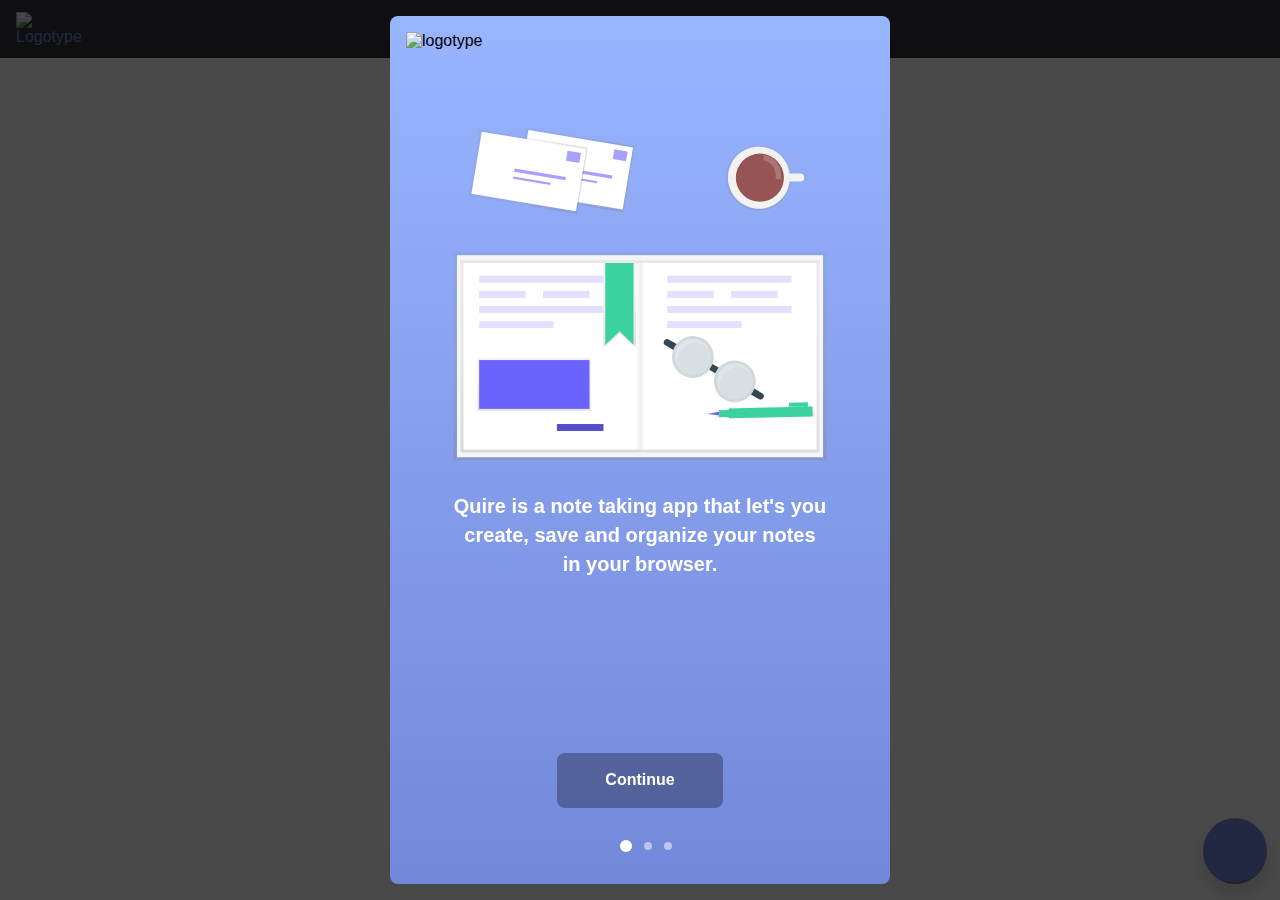
==== commit 2ad1b003: "Deleted media.css since we do not use it, and cleaned up HTML" ====
--- a/index.html
+++ b/index.html
@@ -2,209 +2,215 @@
 <html lang="en" dir="ltr">
 
 <head>
-  <title>Simple and elegant notetaking app | Quire</title>
-  <!-- Meta tags -->
-  <meta charset="utf-8">
-  <meta name="viewport" content="width=device-width, initial-scale=1">
-  <meta name="theme-color" content="#323439">
-  <meta name="title" content="Simple and elegant notetaking app | Quire">
-  <meta name="description" content="Let your creativity flow without distractions. Quire is a simple yet elegant way to take notes with purpose. Start writing today!">
-
-  <meta property="og:title" content="Simple and elegant notetaking app | Quire">
-
-
-  <!-- CSS Quill -->
-  <link href="https://cdn.quilljs.com/1.3.6/quill.snow.css" rel="stylesheet">
-  <link rel="stylesheet" href="https://use.fontawesome.com/releases/v5.5.0/css/solid.css" integrity="sha384-rdyFrfAIC05c5ph7BKz3l5NG5yEottvO/DQ0dCrwD8gzeQDjYBHNr1ucUpQuljos" crossorigin="anonymous">
-  <link rel="stylesheet" href="https://use.fontawesome.com/releases/v5.5.0/css/all.css" integrity="sha384-B4dIYHKNBt8Bc12p+WXckhzcICo0wtJAoU8YZTY5qE0Id1GSseTk6S+L3BlXeVIU" crossorigin="anonymous">
-  <link rel="shortcut icon" href="/assets/favicon@2x.png" type="image/x-icon">
-
-  <link href="https://fonts.googleapis.com/css?family=Sofia|Ubuntu|Lobster" rel="stylesheet">
-  <!-- CSS Own -->
-  <link rel="stylesheet" href="/css/normalize.css">
-  <link rel="stylesheet" href="/css/main.css">
-  <link rel="stylesheet" href="/css/fonts.css">
-  <link rel="stylesheet" href="/css/print.css">
-  <!-- <link rel="stylesheet" href="/css/welcome.css"> -->
+    <title>Simple and elegant notetaking app | Quire</title>
+    <!-- Meta tags -->
+    <meta charset="utf-8">
+    <meta name="viewport" content="width=device-width, initial-scale=1">
+    <meta name="theme-color" content="#323439">
+    <meta name="title" content="Simple and elegant notetaking app | Quire">
+    <meta name="description" content="Let your creativity flow without distractions. Quire is a simple yet elegant way to take notes with purpose. Start writing today!">
+
+    <meta property="og:title" content="Simple and elegant notetaking app | Quire">
+
+
+    <!-- CSS Quill -->
+    <link href="https://cdn.quilljs.com/1.3.6/quill.snow.css" rel="stylesheet">
+    <link rel="stylesheet" href="https://use.fontawesome.com/releases/v5.5.0/css/solid.css" integrity="sha384-rdyFrfAIC05c5ph7BKz3l5NG5yEottvO/DQ0dCrwD8gzeQDjYBHNr1ucUpQuljos" crossorigin="anonymous">
+    <link rel="stylesheet" href="https://use.fontawesome.com/releases/v5.5.0/css/all.css" integrity="sha384-B4dIYHKNBt8Bc12p+WXckhzcICo0wtJAoU8YZTY5qE0Id1GSseTk6S+L3BlXeVIU" crossorigin="anonymous">
+    <link rel="shortcut icon" href="/assets/favicon@2x.png" type="image/x-icon">
+
+    <link href="https://fonts.googleapis.com/css?family=Sofia|Ubuntu|Lobster" rel="stylesheet">
+    <!-- CSS Own -->
+    <link rel="stylesheet" href="/css/normalize.css">
+    <link rel="stylesheet" href="/css/main.css">
+    <link rel="stylesheet" href="/css/fonts.css">
+    <link rel="stylesheet" href="/css/print.css">
+    <!-- <link rel="stylesheet" href="/css/welcome.css"> -->
 </head>
 
 <body>
-  <div id="welcome-lightbox">
-
-    <section class="welcome">
-      <div class=welcome__background-state-2>
-        <header class="welcome__header">
-          <img class="logo welcome__header__logo--white welcome__header__logo--show" src="assets/logo-white@2x.png" alt="logotype">
-          <img class="logo welcome__header__logo--blue" src="assets/logo-blue@2x.png" alt="logotype">
-        </header>
-
-        <div class="slides">
-          <div id="slide1" class="slide slide--view">
-            <div class="slide__wrapper mx-auto">
-              <img class="slide__img" src="/assets/notes-illustration.svg" alt="notes illustration">
-              <p class="slide__text--light slide__text--large">
-                Quire is a note taking app that let's you create, save and organize your notes in your browser.
-              </p>
-            </div>
-          </div>
-
-          <div id="slide2" class="slide">
-            <div class="slide__wrapper mx-auto">
-              <ul class="slide__list">
-
-                <li class="slide__list__item">
-                  <div class="slide__list__item__img">
-                    <i class="fas fa-book"></i>
-                  </div>
-                  <div>
-                    <h3 class="slide__list__item__header">The sky is the limit</h3>
-                    <p class="slide__text--dark">Save all your notes without any limitations</p>
-                  </div>
-                </li>
-
-                <li class="slide__list__item">
-                  <div class="slide__list__item__img">
-                    <i class="fas fa-print"></i>
-                  </div>
-                  <div>
-                    <h3 class="slide__list__item__header">Print all the things</h3>
-                    <p class="slide__text--dark">If you are going old school, Quire let's you easily preview and print
-                      your notes</p>
-                  </div>
-                </li>
-
-                <li class="slide__list__item">
-                  <div class="slide__list__item__img">
-                    <i class="fas fa-palette"></i>
-                  </div>
-                  <div>
-                    <h3 class="slide__list__item__header">Custom themes and templates</h3>
-                    <p class=" slide__text--dark">Set your own personal touch with custom themes and templates for each
-                      note</p>
-                  </div>
-                </li>
-
-              </ul>
-            </div>
-          </div>
-
-          <div id="slide3" class="slide">
-            <div class="slide__wrapper mx-auto">
-              <img class="slide__img" src="/assets/unboxing-illustration.png" alt="unboxing illustration">
-              <h2 class="slide-welcome">
-                Welcome to quire
-              </h2>
-            </div>
-          </div>
-        </div>
-        <footer class="welcome__footer">
-          <button class="welcome__footer__btn">Continue</button>
-
-          <div class="welcome__footer__bubbles">
-            <div class="bubble active"></div>
-            <div class="bubble"></div>
-            <div class="bubble"></div>
-          </div>
-
-        </footer>
-        <svg class="welcome__background-layer-1" xmlns="http://www.w3.org/2000/svg" xmlns:xlink="http://www.w3.org/1999/xlink" viewBox="0 0 538.297 465.019">
-          <defs>
-            <style>.b{fill:#3ad29f;opacity:0.2;}</style>
-          </defs>
-          <path id="background" class="b" d="M59,63c84.5,147.5,561.962,110.112,508,311.5s-524,134-524,134S11.933-19.158,59,63Z" transform="translate(-32.942 -54.313)" />
-        </svg>
-        <svg class="welcome__background-layer-2" xmlns="http://www.w3.org/2000/svg" viewBox="0 0 452.811 507.499">
-          <defs>
-            <style>.a{fill:#3ad29f;opacity:0.41;}</style>
-          </defs>
-          <path id="foreground" class="a" d="M77.5,48.5c97.717,171.2,465.934,166.57,411.388,370.89s-445.6,102.978-445.6,102.978S29.924-34.854,77.5,48.5Z" transform="translate(-41.558 -40.001)" />
-        </svg>
-      </div>
-    </section>
-  </div>
-
-  <div class="wrapper">
-    <nav class="menubar">
-      <a href="#" id="menu-btn"><i class="fas fa-bars"></i></a>
-      <div class="logo-container flex-center-v-h">
-        <img src="assets/quire-logotype@2x.png" alt="Logotype">
-      </div>
-    </nav>
-    <div class="grid-container" id="sidebar">
-      <a href="#" id="menu-btn-close"><i class="fas fa-times"></i></a>
-      <div class="sidebar">
-        <div class="brand flex-center-v-h">
-          <a href="#" class="flex-center-v-h"><i class="fas fa-feather-alt"></i></a>
-        </div>
-        <div class="hr-menu mx-auto">
-          <div class="divider"></div>
-        </div>
-
-        <nav>
-          <ul id="main-menu">
-            <li data-menu-item="notes" class="flex-center-v-h"><a href="#" onclick="showAllNotes()" class="flex-center-v-h"><i class="fas fa-book"></i></a></li>
-            <li data-menu-item="favourites" class="flex-center-v-h"><a href="#" onclick="showFavourites()" class="flex-center-v-h"><i class="fas fa-star"></i></a></li>
-          </ul>
+    <div id="welcome-lightbox">
+
+        <section class="welcome">
+            <div class=welcome__background-state-2>
+                <header class="welcome__header">
+                    <img class="logo welcome__header__logo--white welcome__header__logo--show" src="assets/logo-white@2x.png" alt="logotype">
+                    <img class="logo welcome__header__logo--blue" src="assets/logo-blue@2x.png" alt="logotype">
+                </header>
+
+                <div class="slides">
+                    <div id="slide1" class="slide slide--view">
+                        <div class="slide__wrapper mx-auto">
+                            <img class="slide__img" src="/assets/notes-illustration.svg" alt="notes illustration">
+                            <p class="slide__text--light slide__text--large">
+                                Quire is a note taking app that let's you create, save and organize your notes in your browser.
+                            </p>
+                        </div>
+                    </div>
+
+                    <div id="slide2" class="slide">
+                        <div class="slide__wrapper mx-auto">
+                            <ul class="slide__list">
+
+                                <li class="slide__list__item">
+                                    <div class="slide__list__item__img">
+                                        <i class="fas fa-book"></i>
+                                    </div>
+                                    <div>
+                                        <h3 class="slide__list__item__header">The sky is the limit</h3>
+                                        <p class="slide__text--dark">Save all your notes without any limitations</p>
+                                    </div>
+                                </li>
+
+                                <li class="slide__list__item">
+                                    <div class="slide__list__item__img">
+                                        <i class="fas fa-print"></i>
+                                    </div>
+                                    <div>
+                                        <h3 class="slide__list__item__header">Print all the things</h3>
+                                        <p class="slide__text--dark">If you are going old school, Quire let's you easily preview and print
+                                            your notes</p>
+                                    </div>
+                                </li>
+
+                                <li class="slide__list__item">
+                                    <div class="slide__list__item__img">
+                                        <i class="fas fa-palette"></i>
+                                    </div>
+                                    <div>
+                                        <h3 class="slide__list__item__header">Custom themes and templates</h3>
+                                        <p class=" slide__text--dark">Set your own personal touch with custom themes and templates for each
+                                            note</p>
+                                    </div>
+                                </li>
+
+                            </ul>
+                        </div>
+                    </div>
+
+                    <div id="slide3" class="slide">
+                        <div class="slide__wrapper mx-auto">
+                            <img class="slide__img" src="/assets/unboxing-illustration.png" alt="unboxing illustration">
+                            <h2 class="slide-welcome">
+                                Welcome to quire
+                            </h2>
+                        </div>
+                    </div>
+                </div>
+                <footer class="welcome__footer">
+                    <button class="welcome__footer__btn">Continue</button>
+
+                    <div class="welcome__footer__bubbles">
+                        <div class="bubble active"></div>
+                        <div class="bubble"></div>
+                        <div class="bubble"></div>
+                    </div>
+
+                </footer>
+                <svg class="welcome__background-layer-1" xmlns="http://www.w3.org/2000/svg" xmlns:xlink="http://www.w3.org/1999/xlink" viewBox="0 0 538.297 465.019">
+                    <defs>
+                        <style>.b{fill:#3ad29f;opacity:0.2;}</style>
+                    </defs>
+                    <path id="background" class="b" d="M59,63c84.5,147.5,561.962,110.112,508,311.5s-524,134-524,134S11.933-19.158,59,63Z" transform="translate(-32.942 -54.313)" />
+                </svg>
+                <svg class="welcome__background-layer-2" xmlns="http://www.w3.org/2000/svg" viewBox="0 0 452.811 507.499">
+                    <defs>
+                        <style>.a{fill:#3ad29f;opacity:0.41;}</style>
+                    </defs>
+                    <path id="foreground" class="a" d="M77.5,48.5c97.717,171.2,465.934,166.57,411.388,370.89s-445.6,102.978-445.6,102.978S29.924-34.854,77.5,48.5Z" transform="translate(-41.558 -40.001)" />
+                </svg>
+            </div>
+        </section>
+    </div>
+
+    <div class="wrapper">
+        <nav class="menubar">
+            <a href="#" id="menu-btn"><i class="fas fa-bars"></i></a>
+            <div class="logo-container flex-center-v-h">
+                <img src="assets/quire-logotype@2x.png" alt="Logotype">
+            </div>
         </nav>
-      </div>
-      <section id="notes">
-        <h2>Notes</h2>
-        <div class="search-wrapper">
-          <i class="fas fa-search"></i>
-          <input type="text" placeholder="Search" id="search-input">
-        </div>
-        <div id="tag-container">
-
-        </div>
-        <div id="notes-section">
-          <ul id="notes-output">
-            <!-- Left this commented out to show structure of .note html -->
-            <!-- <li class="note">
+        <div class="grid-container" id="sidebar">
+            <a href="#" id="menu-btn-close"><i class="fas fa-times"></i></a>
+            <div class="sidebar">
+                <div class="brand flex-center-v-h">
+                    <a href="#" class="flex-center-v-h"><i class="fas fa-feather-alt"></i></a>
+                </div>
+                <div class="hr-menu mx-auto">
+                    <div class="divider"></div>
+                </div>
+
+                <nav class="sidebar-menu">
+                    <ul id="main-menu">
+                        <li data-menu-item="notes" class="flex-center-v-h"><a href="#" onclick="DOM.show(database.filter(allNotes))" class="flex-center-v-h"><i class="fas fa-book"></i></a></li>
+                        <li data-menu-item="favourites" class="flex-center-v-h"><a href="#" onclick="DOM.show(database.filter(favourite))" class="flex-center-v-h"><i class="fas fa-star"></i></a></li>
+                        <li data-menu-item="settings" class="flex-center-v-h"><a href="#" onclick="" class="flex-center-v-h"><i class="fas fa-cog"></i></a></li>
+                        <li data-menu-item="deleted" id="deleted-notes" class="flex-center-v-h" ondrop="dragDelete()" ondragover="allowDrop(event)"><a href="#" onclick="DOM.show(database.filter(deleted))" class="flex-center-v-h"><i class="fas fa-trash"></i></a></li>
+                    </ul>
+                </nav>
+            </div>
+            <section id="notes">
+                <h2>Notes</h2>
+                <div class="search-wrapper">
+                    <i class="fas fa-search"></i>
+                    <input type="text" placeholder="Search" id="search-input">
+                </div>
+                <div id="tag-container">
+                    <h3 class="tag-container-header">Tags</h3>
+                    <ul class="tag-list"></ul>
+                    <i class="fas fa-trash remove-tag" ondragover="allowDrop(event)" ondrop="removeTag()"></i>
+                </div>
+                <div id="notes-section">
+                    <ul id="notes-output">
+                        <!-- Left this commented out to show structure of .note html -->
+                        <!-- <li class="note">
               <h4>My first note</h4>
               <p>Lorem ipsum dolor, sit amet consectetur adipisicing elit. Possimus commodi facilis et.</p>
               <p>Date: <span id="date">2018-01-01</span></p>
             </li> -->
-          </ul>
+                    </ul>
+                </div>
+            </section>
         </div>
-      </section>
+
+
+        <!-- Create the editor container -->
+        <div id="editor-wrapper">
+            <div id="editor"></div>
+        </div>
+
+        <nav class="tool-menu">
+            <button name="button" class="flex-center-v-h" onclick="toolMenuOpen()">
+                <i class="fas fa-ellipsis-v close-menu1"></i>
+                <i class="fas fa-times close-menu2"></i>
+            </button>
+            <div class="tools">
+                <button name="button" id="new-btn" onclick="database.newNote(),toolMenuOpen()">
+                    <i class="fas fa-plus"></i>
+                </button>
+                <button name="button" id="save-btn" onclick="database.saveNote(database.currentNote),toolMenuOpen()">
+                    <i class="fas fa-save"></i>
+                </button>
+                <button name="button" id="print-btn" onclick="printNote(),toolMenuOpen()">
+                    <i class="fas fa-print"></i>
+                </button>
+            </div>
+        </nav>
+
+
+        <div class="lightbox"></div>
     </div>
 
-
-    <!-- Create the editor container -->
-    <div id="editor-wrapper">
-      <div id="editor"></div>
-    </div>
-
-    <nav class="tool-menu">
-      <button name="button" class="flex-center-v-h" onclick="toolMenuOpen()">
-        <i class="fas fa-ellipsis-v close-menu1"></i>
-        <i class="fas fa-times close-menu2"></i>
-      </button>
-      <div class="tools">
-        <button name="button" id="new-btn" onclick="newNote(),toolMenuOpen()">
-          <i class="fas fa-plus"></i>
-        </button>
-        <button name="button" id="save-btn" onclick="saveNote(currentNote),toolMenuOpen()">
-          <i class="fas fa-save"></i>
-        </button>
-        <button name="button" id="print-btn" onclick="printNote(),toolMenuOpen()">
-          <i class="fas fa-print"></i>
-        </button>
-      </div>
-    </nav>
-
-
-    <div class="lightbox"></div>
-  </div>
-
-  <!-- Include the Quill library -->
-  <script src="https://cdn.quilljs.com/1.3.6/quill.js"></script>
-
-  <!-- Initialize Quill editor -->
-  <script src="js/events.js"></script>
-  <script src="js/app.js"></script>
-  <script src="js/welcome.js"></script>
-
+    <!-- Include the Quill library -->
+    <script src="https://cdn.quilljs.com/1.3.6/quill.js"></script>
+
+    <!-- Own Javascript -->
+    <script src="/js/quill.js"></script>
+    <script src="/js/global.js"></script>
+    <script src="/js/note.js"></script>
+    <script src="/js/database.js"></script>
+    <script src="/js/functions.js"></script>
+    <script src="/js/app.js"></script>
 
 </body>
 
--- a/css/main.css
+++ b/css/main.css
@@ -4,9 +4,12 @@
   --search-field: #282A2E;
   --highlight-color: #404349;
   --toolbar-color: #f9f9f9;
-  --accent-color: #7289da;
+  --accent-color: hsl(227, 58%, 65%);
+  --remove-color: hsl(0, 38%, 50%);
+  --remove-color-highlight: hsl(0, 49%, 70%);
   --offwhite: #ecf0f1;
   --muted: #747475;
+  --favourite: hsl(51, 95%, 58%);
 }
 
 * {
@@ -43,7 +46,7 @@
 }
 
 .expanded {
-  transform: translateX(0);
+  transform: translateX(0) !important;
 }
 
 /*
@@ -125,6 +128,8 @@
 .sidebar {
   height: 100vh;
   background: var(--menu-color);
+  display: flex;
+  flex-direction: column;
 }
 
 /*
@@ -175,6 +180,89 @@
   border-color: var(--accent-color);
   color: var(--offwhite);
   border-radius: 5px;
+}
+
+/* Tag list styles */
+
+#tag-container {
+  padding: 0.8rem;
+  border-radius: 5px;
+  margin-bottom: 0.5rem;
+  background-color: var(--search-field);
+  display: flex;
+  align-items: center;
+}
+
+.tag-container-header {
+  font-size: 0.75rem;
+  color: var(--muted);
+  margin-right: 0.5rem;
+}
+
+.tag-list {
+  display: flex;
+  justify-content: flex-start;
+  align-items: center;
+  flex-direction: row;
+  flex-wrap: wrap;
+}
+
+.tag-list-item {
+  margin: 0.2rem;
+  list-style: none;
+  display: flex;
+  flex-direction: row;
+  align-items: center;
+  cursor: pointer;
+}
+
+.tag-list-item .active {
+  background: hsl(227, 58%, 60%) !important;
+  color: #fff;
+  opacity: 1;
+}
+
+
+.badge {
+  font-size: 0.75rem;
+  font-weight: 600;
+  padding: 0.3rem 0.3rem 0.35rem;
+  background: hsl(227, 20%, 30%);
+  color: #fff;
+  border-radius: 0.25rem;
+  box-shadow: inset 0px -2px 0px rgba(0, 0, 0, 0.2);
+  opacity: 0.8;
+  transition: opacity 200ms;
+  perspective: 30cm;
+}
+
+.badge:hover {
+  opacity: 1;
+}
+
+.tag-amount {
+  border-radius: 3px;
+  background: rgba(0, 0, 0, 0.2);
+  padding: 1px 3px;
+  margin-left: 0.25rem;
+}
+
+.remove-tag {
+  padding: 0.5rem 0.7rem;
+  background: var(--remove-color);
+  border-radius: 5px;
+  color: var(--remove-color-highlight);
+  margin-left: auto;
+}
+
+.note-tags {
+  display: flex;
+  flex-direction: row;
+  flex-wrap: wrap;
+}
+
+.badge .fas {
+  margin-right: 0.3rem;
 }
 
 /* Note list styles */
@@ -190,7 +278,14 @@
   position: relative;
 }
 
-#notes ul li div:nth-of-type(1) {
+#notes ul li.note.active {
+  background: #393B41;
+  border-color: #393B41;
+  transform: translateX(0.5em);
+  border-left: 5px solid var(--accent-color);
+}
+
+#notes ul li.note * {
   pointer-events: none;
 }
 
@@ -200,34 +295,39 @@
   transform: translateX(0.5em);
 }
 
-#notes ul li.note h4 {
+#notes ul li.note .note-item-wrapper div h4 {
   margin-bottom: 0.5em;
 }
 
-#notes ul li.note p:nth-last-child(2) {
+#notes ul li.note .note-item-wrapper div p:nth-last-child(2) {
   margin-bottom: 0.5em;
 }
 
-#notes ul li.note p:nth-last-child(1) {
+#notes ul li.note .note-item-wrapper div p:nth-last-child(1) {
   font-size: 0.75em;
   color: var(--muted);
 }
 
-#notes ul li.note {
+#notes ul li.note .note-item-wrapper {
   display: flex;
   flex-direction: row;
   justify-content: space-between;
   align-items: center;
-}
-
-#notes ul li.note i {
+  margin-bottom: 0.25rem;
+}
+
+#notes ul li.note .note-item-wrapper div i {
   font-size: 1.25em;
   padding: 0.5rem;
   pointer-events: all;
 }
 
+#notes ul li.note .note-tags li * {
+  pointer-events: all;
+}
+
 #remove-btn {
-  color: hsl(0, 38%, 50%);
+  color: var(--remove-color);
 }
 
 #remove-btn:hover {
@@ -235,16 +335,28 @@
 }
 
 #fav-btn.active-fav {
-  color: hsl(51, 95%, 58%);
-}
-
-nav ul li {
+  color: var(--favourite);
+}
+
+.sidebar-menu {
+  display: flex;
+  flex-grow: 1;
+  flex-direction: column;
+}
+
+.sidebar-menu #main-menu {
+  display: flex;
+  flex-direction: column;
+  flex-grow: 1;
+}
+
+nav #main-menu li {
   height: 75px;
   width: 100%;
   border-radius: 50%;
 }
 
-nav ul li a {
+nav #main-menu li a {
   font-size: 1.5em;
   width: 75%;
   height: 75%;
@@ -256,27 +368,27 @@
   transition: transform 300ms, border-radius 1s cubic-bezier(0.175, 0.885, 0.32, 1.275), background 500ms, color 300ms;
 }
 
-nav ul li a:hover {
+nav #main-menu li a:hover,
+nav #main-menu li a.active {
   border-radius: 25%;
   background: var(--accent-color);
   color: #fff;
   transform: scale(0.95);
 }
 
-nav ul li[data-menu-item="favourites"] a.active {
-  color: #fff;
-  border-radius: 25%;
-  background: var(--accent-color);
-  transform: scale(0.95);
-}
-
-nav ul li[data-menu-item="notes"] a.active {
-  border-radius: 25%;
-  background: var(--accent-color);
-  color: #fff;
-  transform: scale(0.95);
-}
-
+.sidebar-menu #main-menu li:last-of-type {
+  margin-top: auto;
+}
+
+.sidebar-menu #main-menu li:last-of-type a {
+  color: var(--remove-color);
+}
+
+.sidebar-menu #main-menu li:last-of-type a:hover,
+.sidebar-menu #main-menu li:last-of-type a.active {
+  color: var(--remove-color-highlight);
+  background: var(--remove-color);
+}
 
 /*
 =======================================================
@@ -418,7 +530,7 @@
 
 .lightbox {
   opacity: 0;
-  background: rgba(0, 0, 0, 0.9);
+  background: rgba(0, 0, 0, 0.75);
   width: 100%;
   height: 100%;
   position: absolute;
@@ -479,9 +591,9 @@
 }
 
 /*
-    =====================================
-    ========== WELCOME STYLES ===========
-    =====================================
+  =====================================
+  ========== WELCOME STYLES ===========
+  =====================================
 */
 
 .welcome {
@@ -527,9 +639,9 @@
 }
 
 /*
-    =====================================
-    ========== Header styles ============
-    =====================================
+  =====================================
+  ========== Header styles ============
+  =====================================
 */
 
 .welcome__header {
@@ -558,9 +670,9 @@
 }
 
 /*
-    =====================================
-    ========== Slide styles =============
-    =====================================
+  =====================================
+  ========== Slide styles =============
+  =====================================
 */
 
 .slides {
@@ -622,15 +734,15 @@
 }
 
 .slide-welcome {
-    font-family: "Lobster";
-    color: hsl(272, 63%, 63%);
-    font-size: 2rem;
-}
-
-/*
-    =====================================
-    ========== Slide list styles ========
-    =====================================
+  font-family: "Lobster";
+  color: hsl(272, 63%, 63%);
+  font-size: 2rem;
+}
+
+/*
+  =====================================
+  ========== Slide list styles ========
+  =====================================
 */
 
 .slide__list {
@@ -668,9 +780,9 @@
 }
 
 /*
-    =====================================
-    ========== Footer styles ============
-    =====================================
+  =====================================
+  ========== Footer styles ============
+  =====================================
 */
 
 .welcome__footer {
@@ -721,9 +833,9 @@
 }
 
 /*
-    =====================================
-    ========== Bubble styles ============
-    =====================================
+  =====================================
+  ========== Bubble styles ============
+  =====================================
 */
 
 .bubble {
@@ -744,9 +856,9 @@
 }
 
 /*
-    =====================================
-    ========== Background layers ========
-    =====================================
+  =====================================
+  ========== Background layers ========
+  =====================================
 */
 
 .welcome__background-layer-1,
@@ -777,9 +889,9 @@
 }
 
 /*
-    =====================================
-    ========== @Media styles ============
-    =====================================
+  =====================================
+  ========== @Media styles ============
+  =====================================
 */
 
 @media screen and (min-width: 768px) {
@@ -810,35 +922,21 @@
     border-radius: 8px;
   }
 
-  #welcome-lightbox {
-    position: absolute;
-    z-index: 99998;
-    top: 0;
-    left: 0;
-    width: 100vw;
-    height: 100vh;
-    background-color: rgba(0, 0, 0, 0.7);
-    transition: opacity 300ms;
-    opacity: 1;
+  .grid-container {
+    min-width: 768px;
+    transform: translateX(-768px);
+    grid-template-columns: 75px 1fr;
   }
 
-  #welcome-lightbox.close {
-    opacity: 0;
+  .ql-toolbar {
+    display: flex;
+    flex-direction: row;
+    justify-content: center;
+    align-items: center;
   }
-
-  .welcome {
-    width: 500px;
-    max-height: calc(100vh - 2rem);
-    top: 1rem;
-    left: 0;
-    right: 0;
-    margin-left: auto;
-    margin-right: auto;
-    border-radius: 8px;
-  }
-}
-
-@media (min-width: 1279px) {
+}
+
+@media screen and (min-width: 1279px) {
 
   .wrapper {
     padding-top: 5.725rem;
--- a/css/fonts.css
+++ b/css/fonts.css
@@ -8,9 +8,29 @@
   font-family: sans-serif;
 }
 
+.ql-snow .ql-picker.ql-font .ql-picker-label[data-value=arial]::before,
+.ql-snow .ql-picker.ql-font .ql-picker-item[data-value=arial]::before {
+    content: 'Template 1';
+    font-family: 'Arial';
+}
+
+.ql-font-arial {
+  font-family: 'Arial';
+}
+
+.ql-snow .ql-picker.ql-font .ql-picker-label[data-value=lobster]::before,
+.ql-snow .ql-picker.ql-font .ql-picker-item[data-value=lobster]::before {
+    content: 'Template 2';
+    font-family: 'Lobster', sans-serif;
+}
+
+.ql-font-lobster {
+  font-family: 'Lobster', sans-serif;
+}
+
 .ql-snow .ql-picker.ql-font .ql-picker-label[data-value=sofia]::before,
 .ql-snow .ql-picker.ql-font .ql-picker-item[data-value=sofia]::before {
-    content: 'Template 1';
+    content: 'Template 3';
     font-family: 'Sofia', sans-serif;
 }
 
@@ -18,22 +38,76 @@
   font-family: 'Sofia', sans-serif;
 }
 
-.ql-snow .ql-picker.ql-font .ql-picker-label[data-value=roboto]::before,
-.ql-snow .ql-picker.ql-font .ql-picker-item[data-value=roboto]::before {
-    content: 'Template 2';
-    font-family: 'Roboto', sans-serif;
+
+.template-1 {
+  padding: 40px 40px;
+  font-size: 16px;
 }
 
-.ql-font-roboto {
-  font-family: 'Roboto', sans-serif;
+.template-1 * {
+  font-family: 'Arial';
+  text-align: left;
 }
 
-.ql-snow .ql-picker.ql-font .ql-picker-label[data-value=lobster]::before,
-.ql-snow .ql-picker.ql-font .ql-picker-item[data-value=lobster]::before {
-    content: 'Template 3';
-    font-family: 'Lobster', sans-serif;
+.template-1 p, span p {
+  font-family: 'Arial';
 }
 
-.ql-font-lobster {
+.template-1 h1, span h1, h1 strong {
+  font-family: 'Arial';
+  text-align: center;
+}
+
+
+
+.template-2 {
+  padding: 40px 40px;
+}
+
+.template-2 p  {
+  font-size: 16px;
+  font-family: 'Roboto';
+}
+
+.template-2 span p {
+  font-size: 16px;
+  font-family: 'Roboto';
+}
+
+.template-2 span {
+  font-size: 16px;
+  font-family: 'Roboto';
+}
+
+.template-2 h1 {
   font-family: 'Lobster', sans-serif;
+  text-align: left;
 }
+
+.template-2 span h1 {
+  font-family: 'Lobster', sans-serif;
+  text-align: left;
+}
+
+
+
+
+.template-3 {
+  padding: 40px 100px;
+  font-size: 16px;
+}
+
+.template-3 * {
+  font-family: 'Sofia', sans-serif;
+  text-align: center;
+}
+
+.template-3 p {
+  font-family: 'Roboto';
+  text-align: justify;
+}
+
+.template-3 span p {
+  font-family: 'Roboto';
+  text-align: justify;
+}
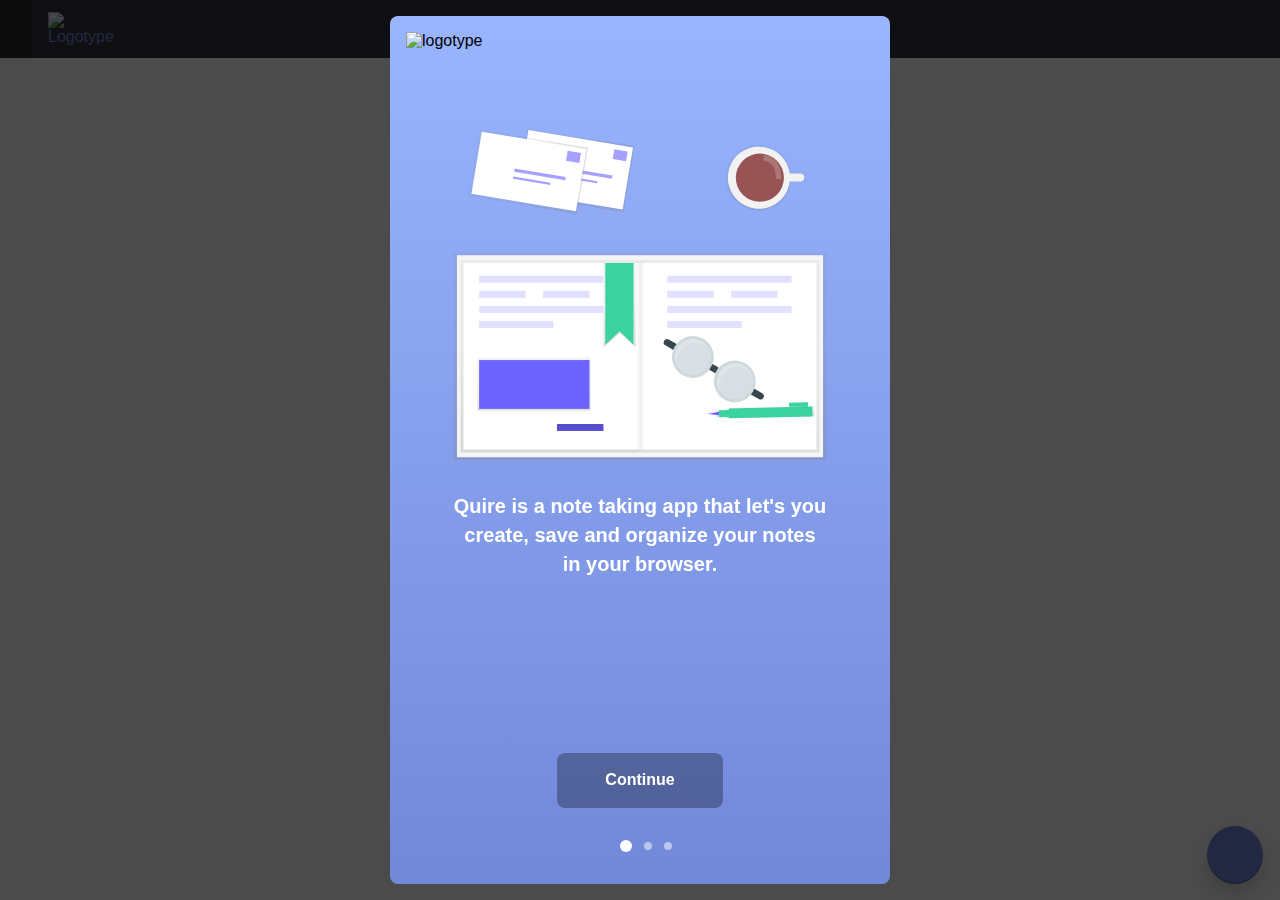
==== commit 5541cb6a: "Fixed bug with roboto" ====
--- a/index.html
+++ b/index.html
@@ -19,7 +19,7 @@
     <link rel="stylesheet" href="https://use.fontawesome.com/releases/v5.5.0/css/all.css" integrity="sha384-B4dIYHKNBt8Bc12p+WXckhzcICo0wtJAoU8YZTY5qE0Id1GSseTk6S+L3BlXeVIU" crossorigin="anonymous">
     <link rel="shortcut icon" href="/assets/favicon@2x.png" type="image/x-icon">
 
-    <link href="https://fonts.googleapis.com/css?family=Sofia|Ubuntu|Lobster" rel="stylesheet">
+    <link href="https://fonts.googleapis.com/css?family=Sofia|Ubuntu|Lobster|Playfair+Display|Roboto" rel="stylesheet">
     <!-- CSS Own -->
     <link rel="stylesheet" href="/css/normalize.css">
     <link rel="stylesheet" href="/css/main.css">
@@ -144,7 +144,6 @@
                     <ul id="main-menu">
                         <li data-menu-item="notes" class="flex-center-v-h"><a href="#" onclick="DOM.show(database.filter(allNotes))" class="flex-center-v-h"><i class="fas fa-book"></i></a></li>
                         <li data-menu-item="favourites" class="flex-center-v-h"><a href="#" onclick="DOM.show(database.filter(favourite))" class="flex-center-v-h"><i class="fas fa-star"></i></a></li>
-                        <li data-menu-item="settings" class="flex-center-v-h"><a href="#" onclick="" class="flex-center-v-h"><i class="fas fa-cog"></i></a></li>
                         <li data-menu-item="deleted" id="deleted-notes" class="flex-center-v-h" ondrop="dragDelete()" ondragover="allowDrop(event)"><a href="#" onclick="DOM.show(database.filter(deleted))" class="flex-center-v-h"><i class="fas fa-trash"></i></a></li>
                     </ul>
                 </nav>
--- a/css/main.css
+++ b/css/main.css
@@ -1,52 +1,52 @@
 :root {
-  --menu-color: #252629;
-  --aside-color: #323439;
-  --search-field: #282A2E;
-  --highlight-color: #404349;
-  --toolbar-color: #f9f9f9;
-  --accent-color: hsl(227, 58%, 65%);
-  --remove-color: hsl(0, 38%, 50%);
-  --remove-color-highlight: hsl(0, 49%, 70%);
-  --offwhite: #ecf0f1;
-  --muted: #747475;
-  --favourite: hsl(51, 95%, 58%);
+    --menu-color: hsl(225, 5%, 15%);
+    --aside-color: hsl(223, 7%, 21%);
+    --search-field: hsl(220, 7%, 17%);
+    --highlight-color: hsl(220, 7%, 27%);
+    --toolbar-color: hsl(0, 0%, 98%);
+    --accent-color: hsl(227, 58%, 65%);
+    --remove-color: hsl(0, 38%, 50%);
+    --remove-color-highlight: hsl(0, 49%, 70%);
+    --offwhite: hsl(192, 15%, 94%);
+    --muted: hsl(240, 0%, 46%);
+    --favourite: hsl(51, 95%, 58%);
 }
 
 * {
-  box-sizing: border-box;
-  padding: 0rem;
-  margin: 0rem;
-  font-family: sans-serif;
+    box-sizing: border-box;
+    padding: 0rem;
+    margin: 0rem;
+    font-family: sans-serif;
 }
 
 *:focus {
-  outline: none;
+    outline: none;
 }
 
 a {
-  color: var(--accent-color);
-  text-decoration: none;
+    color: var(--accent-color);
+    text-decoration: none;
 }
 
 .wrapper {
-  height: 100vh;
-  overflow: hidden;
-  padding-top: 3.25rem;
+    height: 100vh;
+    overflow: hidden;
+    padding-top: 3.25rem;
 }
 
 .grid-container {
-  z-index: 1000;
-  position: absolute;
-  top: 0;
-  transform: translateX(-100%);
-  display: grid;
-  grid-template-columns: 75px minmax(50vw, 100vw);
-  height: 100%;
-  transition: transform 300ms;
+    z-index: 1000;
+    position: absolute;
+    top: 0;
+    transform: translateX(-100%);
+    display: grid;
+    grid-template-columns: 75px minmax(50vw, 100vw);
+    height: 100%;
+    transition: transform 300ms;
 }
 
 .expanded {
-  transform: translateX(0) !important;
+    transform: translateX(0) !important;
 }
 
 /*
@@ -56,32 +56,31 @@
 */
 
 .menubar {
-  position: fixed;
-  top: 0;
-  width: 100%;
-  display: flex;
-  justify-content: space-between;
-  background: var(--aside-color);
-  color: var(--accent-color);
-  z-index: 997;
+    position: fixed;
+    top: 0;
+    width: 100%;
+    display: flex;
+    justify-content: space-between;
+    background: var(--aside-color);
+    color: var(--accent-color);
+    z-index: 997;
 }
 
 #menu-btn {
-  font-size: 1.5em;
-  padding: 0.75rem 1rem;
-  transform: scale(1);
-  transition: color 100ms, transform 200ms;
+    font-size: 1.5em;
+    padding: 0.75rem 1rem;
+    transform: scale(1);
 }
 
 .logo-container {
-  order: -1;
-  height: 100%;
-  padding: 0.75rem 1rem;
+    order: -1;
+    height: 100%;
+    padding: 0.75rem 1rem;
 }
 
 .logo-container img {
-  height: 100%;
-  width: 80px;
+    height: 100%;
+    width: 80px;
 }
 
 /*
@@ -91,45 +90,53 @@
 */
 
 #menu-btn-close {
-  padding: 0.5rem;
-  font-size: 1.5em;
-  position: absolute;
-  top: 0.5rem;
-  right: 0.5rem;
-  transform: scale(1);
-  transition: color 100ms, transform 200ms;
-  color: var(--accent-color);
-  z-index: 1000;
-}
-
-#menu-btn-close:hover,
-#menu-btn:hover {
-  color: var(--offwhite);
-  transform: scale(1.1);
+    padding: 0.5rem;
+    font-size: 1.5em;
+    position: absolute;
+    top: 0.5rem;
+    right: 0.5rem;
+    transform: scale(1);
+    color: var(--remove-color);
+    z-index: 1000;
+}
+
+#menu-btn-close i,
+#menu-btn i {
+    transition: color 100ms, transform 200ms;
+}
+
+#menu-btn-close:hover i {
+    color: var(--remove-color-highlight);
+    transform: scale(1.1);
+}
+
+#menu-btn:hover i {
+    color: var(--offwhite);
+    transform: scale(1.1);
 }
 
 .brand {
-  width: 100%;
-  height: 75px;
-  font-size: 1.5em;
+    width: 100%;
+    height: 75px;
+    font-size: 1.5em;
 }
 
 .brand a {
-  color: #fff;
-  height: 100%;
-  width: 100%;
-  transition: color 300ms;
+    color: hsl(0, 0%, 100%);
+    height: 100%;
+    width: 100%;
+    transition: color 300ms;
 }
 
 .brand a:hover {
-  color: var(--accent-color);
+    color: var(--accent-color);
 }
 
 .sidebar {
-  height: 100vh;
-  background: var(--menu-color);
-  display: flex;
-  flex-direction: column;
+    height: 100vh;
+    background: var(--menu-color);
+    display: flex;
+    flex-direction: column;
 }
 
 /*
@@ -137,257 +144,317 @@
 */
 
 #notes {
-  background: var(--aside-color);
-  color: var(--offwhite);
-  padding: 1.5rem 1rem 1rem;
-  overflow: auto;
+    background: var(--aside-color);
+    color: var(--offwhite);
+    padding: 1.5rem 1rem 1rem;
+    overflow: auto;
 }
 
 #notes h2 {
-  margin-bottom: 0.75em;
+    margin-bottom: 0.75em;
 }
 
 /* Search styles */
 
 .search-wrapper {
-  position: relative;
+    position: relative;
 }
 
 .search-wrapper .fas {
-  color: #747475;
-  position: absolute;
-  top: 0.87em;
-  left: 0.75em;
+    color: hsl(240, 0%, 46%);
+    position: absolute;
+    top: 0.87em;
+    left: 0.75em;
 }
 
 .search-wrapper input {
-  padding: 0.8rem 2.3rem;
-  transition: border 300ms, border-radius 300ms;
-  background: var(--search-field);
-  width: 100%;
-  border-radius: 25px;
-  border: none;
-  border-bottom: 2px solid hsl(220, 7%, 15%);
-  margin-bottom: 1em;
-  color: var(--muted);
+    padding: 0.8rem 2.3rem;
+    transition: border 300ms, border-radius 300ms;
+    background: var(--search-field);
+    width: 100%;
+    border-radius: 25px;
+    border: none;
+    border-bottom: 2px solid hsl(220, 7%, 15%);
+    margin-bottom: 1em;
+    color: var(--muted);
 }
 
 .search-wrapper input:hover {
-  border-radius: 5px;
+    border-radius: 5px;
 }
 
 .search-wrapper input:focus {
-  border-color: var(--accent-color);
-  color: var(--offwhite);
-  border-radius: 5px;
+    border-color: var(--accent-color);
+    color: var(--offwhite);
+    border-radius: 5px;
 }
 
 /* Tag list styles */
 
 #tag-container {
-  padding: 0.8rem;
-  border-radius: 5px;
-  margin-bottom: 0.5rem;
-  background-color: var(--search-field);
-  display: flex;
-  align-items: center;
+    padding: 0.8rem;
+    border-radius: 5px;
+    margin-bottom: 1rem;
+    background-color: var(--search-field);
+    display: flex;
+    align-items: center;
 }
 
 .tag-container-header {
-  font-size: 0.75rem;
-  color: var(--muted);
-  margin-right: 0.5rem;
+    font-size: 0.75rem;
+    color: var(--muted);
+    margin-right: 0.5rem;
 }
 
 .tag-list {
-  display: flex;
-  justify-content: flex-start;
-  align-items: center;
-  flex-direction: row;
-  flex-wrap: wrap;
+    display: flex;
+    justify-content: flex-start;
+    align-items: center;
+    flex-direction: row;
+    flex-wrap: wrap;
 }
 
 .tag-list-item {
-  margin: 0.2rem;
-  list-style: none;
-  display: flex;
-  flex-direction: row;
-  align-items: center;
-  cursor: pointer;
+    margin: 0.2rem;
+    list-style: none;
+    display: flex;
+    flex-direction: row;
+    align-items: center;
+    cursor: pointer;
 }
 
 .tag-list-item .active {
-  background: hsl(227, 58%, 60%) !important;
-  color: #fff;
-  opacity: 1;
+    background: hsl(227, 58%, 60%) !important;
+    color: hsl(0, 0%, 100%);
+    opacity: 1;
 }
 
 
 .badge {
-  font-size: 0.75rem;
-  font-weight: 600;
-  padding: 0.3rem 0.3rem 0.35rem;
-  background: hsl(227, 20%, 30%);
-  color: #fff;
-  border-radius: 0.25rem;
-  box-shadow: inset 0px -2px 0px rgba(0, 0, 0, 0.2);
-  opacity: 0.8;
-  transition: opacity 200ms;
-  perspective: 30cm;
+    font-size: 0.75rem;
+    font-weight: 600;
+    padding: 0.3rem 0.3rem 0.35rem;
+    background: hsl(227, 20%, 30%);
+    color: hsl(0, 0%, 100%);
+    border-radius: 0.25rem;
+    box-shadow: inset 0px -2px 0px rgba(0, 0, 0, 0.2);
+    opacity: 0.8;
+    transition: opacity 200ms;
+    pointer-events: all;
+    perspective: 30cm;
 }
 
 .badge:hover {
-  opacity: 1;
+    opacity: 1;
 }
 
 .tag-amount {
-  border-radius: 3px;
-  background: rgba(0, 0, 0, 0.2);
-  padding: 1px 3px;
-  margin-left: 0.25rem;
+    border-radius: 3px;
+    background: rgba(0, 0, 0, 0.3);
+    color: hsl(0, 0%, 100%);
+    padding: 2px 5px;
+    margin-left: 0.3rem;
 }
 
 .remove-tag {
-  padding: 0.5rem 0.7rem;
-  background: var(--remove-color);
-  border-radius: 5px;
-  color: var(--remove-color-highlight);
-  margin-left: auto;
+    opacity: 0;
+    padding: 0.5rem 0.7rem;
+    background: var(--remove-color);
+    border-radius: 0 5px 5px 0;
+    color: var(--remove-color-highlight);
+    margin-left: auto;
+    transform: scale(0);
+    transition: opacity 300ms, transform 300ms;
+}
+
+.remove-tag.active {
+    transform: scale(1.4);
+    opacity: 1;
 }
 
 .note-tags {
-  display: flex;
-  flex-direction: row;
-  flex-wrap: wrap;
+    display: flex;
+    flex-direction: row;
+    flex-wrap: wrap;
+    pointer-events: none;
 }
 
 .badge .fas {
-  margin-right: 0.3rem;
-}
+    margin-right: 0.3rem;
+}
+
 
 /* Note list styles */
 
 #notes ul li.note {
-  list-style: none;
-  padding: 1rem;
-  border: 2px solid rgba(104, 109, 120, 0.16);
-  border-radius: 5px;
-  transition: background 300ms, border 300ms, transform 300ms, padding 300ms;
-  cursor: pointer;
-  margin-bottom: 1em;
-  position: relative;
+    list-style: none;
+    padding: 1rem;
+    background: none;
+    border: 2px solid hsla(221, 7%, 44%, 0.16);
+    border-radius: 5px;
+    transition: background 300ms, border 300ms, transform 300ms, padding 300ms;
+    cursor: pointer;
+    margin-bottom: 1em;
+    position: relative;
+}
+
+#notes ul li.note.deleted {
+    color: hsla(0, 0%, 100%, 0.5);
+    text-decoration: line-through hsla(345, 50%, 40%, 0.5);
+}
+
+#notes ul li.note i {
+    transition: color 300ms;
+}
+
+#notes ul li.note.deleted .fa-undo:hover {
+    color: hsl(0, 0%, 100%);
 }
 
 #notes ul li.note.active {
-  background: #393B41;
-  border-color: #393B41;
-  transform: translateX(0.5em);
-  border-left: 5px solid var(--accent-color);
+    background: hsl(225, 7%, 24%);
+    border-color: hsl(225, 7%, 24%);
+    transform: translateX(0.5em);
+    border-left: 5px solid var(--accent-color) !important;
 }
 
 #notes ul li.note * {
-  pointer-events: none;
+    pointer-events: none;
 }
 
 #notes ul li.note:hover {
-  background: #393B41;
-  border-color: #393B41;
-  transform: translateX(0.5em);
+    background: hsl(225, 7%, 24%);
+    border-color: hsl(225, 7%, 24%);
+    transform: translateX(0.5em);
+}
+
+#notes ul li.note.deleted:hover {
+    transform: none;
 }
 
 #notes ul li.note .note-item-wrapper div h4 {
-  margin-bottom: 0.5em;
+    margin-bottom: 0.5em;
+}
+
+#notes ul li.note .note-item-wrapper div p:nth-last-child(3) {
+    margin-bottom: 0.5em;
+}
+
+#notes ul li.note .note-item-wrapper div p:nth-last-child(1) {
+    font-size: 0.75em;
+    color: var(--muted);
+    margin-top: 0.25rem;
 }
 
 #notes ul li.note .note-item-wrapper div p:nth-last-child(2) {
-  margin-bottom: 0.5em;
-}
-
-#notes ul li.note .note-item-wrapper div p:nth-last-child(1) {
-  font-size: 0.75em;
-  color: var(--muted);
-}
+    font-size: 0.75em;
+    color: var(--muted);
+    font-weight: 600;
+}
+
 
 #notes ul li.note .note-item-wrapper {
-  display: flex;
-  flex-direction: row;
-  justify-content: space-between;
-  align-items: center;
-  margin-bottom: 0.25rem;
+    display: flex;
+    flex-direction: row;
+    justify-content: space-between;
+    align-items: center;
+    margin-bottom: 0.25rem;
 }
 
 #notes ul li.note .note-item-wrapper div i {
-  font-size: 1.25em;
-  padding: 0.5rem;
-  pointer-events: all;
+    font-size: 1.25em;
+    padding: 0.5rem;
+    pointer-events: all;
 }
 
 #notes ul li.note .note-tags li * {
-  pointer-events: all;
-}
+    pointer-events: all;
+}
+
 
 #remove-btn {
-  color: var(--remove-color);
+    color: var(--remove-color);
 }
 
 #remove-btn:hover {
-  color: hsl(0, 49%, 70%);
+    color: hsl(0, 49%, 70%);
 }
 
 #fav-btn.active-fav {
-  color: var(--favourite);
+    color: var(--favourite);
 }
 
 .sidebar-menu {
-  display: flex;
-  flex-grow: 1;
-  flex-direction: column;
+    display: flex;
+    flex-grow: 1;
+    flex-direction: column;
 }
 
 .sidebar-menu #main-menu {
-  display: flex;
-  flex-direction: column;
-  flex-grow: 1;
+    display: flex;
+    flex-direction: column;
+    flex-grow: 1;
 }
 
 nav #main-menu li {
-  height: 75px;
-  width: 100%;
-  border-radius: 50%;
+    height: 75px;
+    width: 100%;
+    border-radius: 50%;
 }
 
 nav #main-menu li a {
-  font-size: 1.5em;
-  width: 75%;
-  height: 75%;
-  border-radius: 50%;
-  color: var(--accent-color);
-  background: var(--aside-color);
-  text-decoration: none;
-  transform: scale(1);
-  transition: transform 300ms, border-radius 1s cubic-bezier(0.175, 0.885, 0.32, 1.275), background 500ms, color 300ms;
+    font-size: 1.5em;
+    width: 75%;
+    height: 75%;
+    border-radius: 50%;
+    color: var(--accent-color);
+    background: var(--aside-color);
+    text-decoration: none;
+    transform: scale(1);
+    transition: transform 300ms, border-radius 1s cubic-bezier(0.175, 0.885, 0.32, 1.275), background 500ms, color 300ms;
 }
 
 nav #main-menu li a:hover,
 nav #main-menu li a.active {
-  border-radius: 25%;
-  background: var(--accent-color);
-  color: #fff;
-  transform: scale(0.95);
+    border-radius: 25%;
+    background: var(--accent-color);
+    color: hsl(0, 0%, 100%);
+    transform: scale(0.95);
 }
 
 .sidebar-menu #main-menu li:last-of-type {
-  margin-top: auto;
+    margin-top: auto;
 }
 
 .sidebar-menu #main-menu li:last-of-type a {
-  color: var(--remove-color);
+    color: var(--remove-color);
 }
 
 .sidebar-menu #main-menu li:last-of-type a:hover,
 .sidebar-menu #main-menu li:last-of-type a.active {
-  color: var(--remove-color-highlight);
-  background: var(--remove-color);
+    color: var(--remove-color-highlight);
+    background: var(--remove-color);
+}
+
+.sidebar-menu #main-menu li a i {
+    transition: background 300ms, transform 300ms, border-radius 300ms;
+    transform: scale(1);
+}
+
+.sidebar-menu #main-menu li a i.fa-box-open {
+    background: hsl(0, 50%, 50%);
+    color: #fff;
+    padding: 1rem;
+    border-radius: 25%;
+    transform: scale(1.0);
+}
+
+.sidebar-menu #main-menu li a.active i.fa-skull {
+    color: #252629 !important;
+    background: hsl(0, 60%, 50%);
+    padding: 1rem;
+    border-radius: 0;
+    transform: scale(1.2);
 }
 
 /*
@@ -396,26 +463,34 @@
 =======================================================
 */
 
+#editor-wrapper {
+    height: 100%;
+}
+
 #editor {
-  border: none;
-  height: calc(100vh - 9rem);
-  overflow-y: scroll;
+    border: none;
+    height: calc(100% - 2.5rem);
+    overflow-y: scroll;
 }
 
 .ql-toolbar {
-  width: 100%;
-  z-index: 100;
-  background: var(--toolbar-color);
+    width: 100%;
+    z-index: 100;
+    background: var(--toolbar-color);
 }
 
 .ql-editor {
-  background-color: white;
-  padding: 2.5rem 1.5rem;
-  z-index: 20;
+    background-color: white;
+    padding: 1.5rem 2rem;
+    z-index: 20;
 }
 
 .ql-tag {
-  color: #444;
+    color: #444;
+}
+
+.ql-template-picker {
+    background-color: transparent !important;
 }
 
 /*
@@ -425,89 +500,89 @@
 */
 
 .tool-menu {
-  position: absolute;
-  bottom: 0rem;
-  right: 0rem;
-  padding: 0 1rem;
-  display: flex;
-  justify-content: flex-end;
-  align-items: center;
-  flex-direction: column-reverse;
-  overflow: hidden;
-  width: 90px;
+    position: absolute;
+    bottom: 0rem;
+    right: 0rem;
+    padding: 0 1rem;
+    display: flex;
+    justify-content: flex-end;
+    align-items: center;
+    flex-direction: column-reverse;
+    overflow: hidden;
+    width: 90px;
 }
 
 .tools {
-  padding-top: 1rem;
-  display: flex;
-  flex-direction: column;
-  justify-content: center;
-  align-items: center;
-  z-index: 200;
-  transform: translateY(50%);
-  opacity: 0;
-  transition: transform 200ms ease-out, opacity 200ms ease-in;
+    padding-top: 1rem;
+    display: flex;
+    flex-direction: column;
+    justify-content: center;
+    align-items: center;
+    z-index: 200;
+    transform: translateY(100%);
+    opacity: 0;
+    transition: transform 200ms ease-out, opacity 200ms ease-in 100ms;
 }
 
 .tools-expanded {
-  opacity: 1;
-  transform: translateY(0%);
+    opacity: 1;
+    transform: translateY(0%);
 }
 
 .tool-menu button {
-  border-radius: 50%;
-  height: 50px;
-  width: 50px;
-  padding: 1rem;
-  border: none;
-  color: var(--offwhite);
-  background: var(--accent-color);
-  margin-bottom: 1rem;
-  border-bottom: 2px solid hsla(0, 0%, 15%, 0.259);
-  box-shadow: 0 10px 20px rgba(0, 0, 0, 0.16);
-  transition: transform 200ms;
-  transform: scale(1);
+    border-radius: 50%;
+    height: 50px;
+    width: 50px;
+    padding: 1rem;
+    border: none;
+    color: var(--offwhite);
+    background: var(--accent-color);
+    margin-bottom: 1rem;
+    border-bottom: 2px solid hsla(0, 0%, 15%, 0.259);
+    box-shadow: 0 10px 20px rgba(0, 0, 0, 0.16);
+    transition: transform 200ms;
+    transform: scale(1);
 }
 
 .tool-menu>button:hover {
-  transform: scale(1.05);
+    transform: scale(1.05);
 }
 
 .tools>button:hover {
-  transform: scale(1.03);
+    transform: scale(1.03);
 }
 
 .tool-menu>button {
-  padding: 2rem;
-  font-size: 1.25rem;
-  opacity: 1;
-  z-index: 201;
-  background: var(--accent-color);
+    padding: 1.75rem;
+    font-size: 1.25rem;
+    opacity: 1;
+    z-index: 201;
+    background: var(--accent-color);
 }
 
 .tool-menu>button i {
-  position: absolute;
-  transition: transform 300ms, opacity 300ms;
+    position: absolute;
+    transition: transform 300ms, opacity 300ms;
 }
 
 .close-menu1 {
-  opacity: 1;
-  transform: rotate(0);
+    opacity: 1;
+    transform: rotate(0);
 }
 
 .close-menu2 {
-  opacity: 0;
-  transform: rotate(-180deg);
+    opacity: 0;
+    transform: rotate(-180deg);
 }
 
 .open-menu1 {
-  opacity: 0;
-  transform: rotate(180deg);
+    opacity: 0;
+    transform: rotate(180deg);
 }
 
 .open-menu2 {
-  opacity: 1;
-  transform: rotate(0deg);
+    opacity: 1;
+    transform: rotate(0deg);
 }
 
 
@@ -518,32 +593,32 @@
 */
 
 .hr-menu {
-  width: 60%;
-  margin-bottom: 0.5em;
+    width: 60%;
+    margin-bottom: 0.5em;
 }
 
 .hr-menu .divider {
-  height: 2px;
-  background-color: var(--accent-color);
-  border-radius: 5px;
+    height: 2px;
+    background-color: var(--accent-color);
+    border-radius: 5px;
 }
 
 .lightbox {
-  opacity: 0;
-  background: rgba(0, 0, 0, 0.75);
-  width: 100%;
-  height: 100%;
-  position: absolute;
-  top: 0;
-  left: 0;
-  z-index: 998;
-  transition: opacity 300ms;
-  pointer-events: none;
+    opacity: 0;
+    background: rgba(0, 0, 0, 0.75);
+    width: 100%;
+    height: 100%;
+    position: absolute;
+    top: 0;
+    left: 0;
+    z-index: 998;
+    transition: opacity 300ms;
+    pointer-events: none;
 }
 
 .show-lightbox {
-  opacity: 1;
-  pointer-events: all;
+    opacity: 1;
+    pointer-events: all;
 }
 
 /*
@@ -554,23 +629,23 @@
 
 /* width */
 ::-webkit-scrollbar {
-  width: 5px;
+    width: 5px;
 }
 
 /* Track */
 ::-webkit-scrollbar-track {
-  opacity: 0;
+    opacity: 0;
 }
 
 /* Handle */
 ::-webkit-scrollbar-thumb {
-  background: #252629;
-  border-radius: 30px;
+    background: #252629;
+    border-radius: 30px;
 }
 
 /* Handle on hover */
 ::-webkit-scrollbar-thumb:hover {
-  background: #282A2E;
+    background: #282A2E;
 }
 
 /*
@@ -580,14 +655,14 @@
 */
 
 .mx-auto {
-  margin-left: auto;
-  margin-right: auto;
+    margin-left: auto;
+    margin-right: auto;
 }
 
 .flex-center-v-h {
-  display: flex;
-  justify-content: center;
-  align-items: center;
+    display: flex;
+    justify-content: center;
+    align-items: center;
 }
 
 /*
@@ -597,45 +672,45 @@
 */
 
 .welcome {
-  height: 100vh;
-  width: 100%;
-  margin: 0 auto;
-
-  background: linear-gradient(#99B5FF, var(--accent-color));
-
-  display: flex;
-  flex-direction: column;
-
-  opacity: 1;
-  transition: transform 400ms, opacity 400ms;
-  overflow: hidden;
-  position: absolute;
-  z-index: 99999;
+    height: 100vh;
+    width: 100%;
+    margin: 0 auto;
+
+    background: linear-gradient(#99B5FF, var(--accent-color));
+
+    display: flex;
+    flex-direction: column;
+
+    opacity: 1;
+    transition: transform 400ms, opacity 400ms;
+    overflow: hidden;
+    position: absolute;
+    z-index: 99999;
 }
 
 .welcome--close {
-  opacity: 0;
-  transform: scale(0);
+    opacity: 0;
+    transform: scale(0);
 }
 
 .welcome__background-state-2 {
-  width: 100%;
-  height: 100%;
-  background: none;
-  transition: background 300ms;
-  position: relative;
+    width: 100%;
+    height: 100%;
+    background: none;
+    transition: background 300ms;
+    position: relative;
 }
 
 .welcome__background-state-2-changed {
-  background: #fff;
+    background: #fff;
 }
 
 #foreground {
-  transition: fill .4s;
+    transition: fill .4s;
 }
 
 #background {
-  transition: fill .4s;
+    transition: fill .4s;
 }
 
 /*
@@ -645,28 +720,28 @@
 */
 
 .welcome__header {
-  position: relative;
-
-  height: 5rem;
-  padding: 1rem;
-  margin-bottom: 1rem;
-
-  display: flex;
-  flex-direction: column;
-  justify-content: center;
-  align-items: flex-start;
+    position: relative;
+
+    height: 5rem;
+    padding: 1rem;
+    margin-bottom: 1rem;
+
+    display: flex;
+    flex-direction: column;
+    justify-content: center;
+    align-items: flex-start;
 }
 
 .welcome__header__logo--white,
 .welcome__header__logo--blue {
-  height: calc(100% - 2rem);
-  opacity: 0;
-  position: absolute;
-  transition: opacity 300ms;
+    height: calc(100% - 2rem);
+    opacity: 0;
+    position: absolute;
+    transition: opacity 300ms;
 }
 
 .welcome__header__logo--show {
-  opacity: 1;
+    opacity: 1;
 }
 
 /*
@@ -676,67 +751,67 @@
 */
 
 .slides {
-  position: relative;
+    position: relative;
 }
 
 .slide {
-  padding: 1rem;
-
-  position: absolute;
-
-  display: flex;
-  justify-content: center;
-  flex-direction: column;
-
-  opacity: 0;
-  transform: translateX(100%) scale(1);
-  transition: transform 300ms, opacity 300ms;
+    padding: 1rem;
+
+    position: absolute;
+
+    display: flex;
+    justify-content: center;
+    flex-direction: column;
+
+    opacity: 0;
+    transform: translateX(100%) scale(1);
+    transition: transform 300ms, opacity 300ms;
 
 }
 
 .slide--fade-out {
-  opacity: 0;
-  transform: scale(0.5);
+    opacity: 0;
+    transform: scale(0.5);
 }
 
 .slide--view {
-  width: 100%;
-  opacity: 1;
-  transform: translateX(0);
+    width: 100%;
+    opacity: 1;
+    transform: translateX(0);
 }
 
 .slide__wrapper {
-  width: 80%;
-
-  display: flex;
-  flex-direction: column;
-  align-items: center;
+    width: 80%;
+
+    display: flex;
+    flex-direction: column;
+    align-items: center;
 }
 
 .slide__img {
-  max-width: 400px;
-  margin-bottom: 2rem;
+    max-width: 400px;
+    margin-bottom: 2rem;
 }
 
 .slide__text--large {
-  line-height: 1.45;
-  font-size: 1.25rem;
-  font-weight: 600;
-  text-align: center;
+    line-height: 1.45;
+    font-size: 1.25rem;
+    font-weight: 600;
+    text-align: center;
 }
 
 .slide__text--light {
-  color: #fff;
+    color: #fff;
 }
 
 .slide__text--dark {
-  color: #929292;
+    color: #929292;
 }
 
 .slide-welcome {
-  font-family: "Lobster";
-  color: hsl(272, 63%, 63%);
-  font-size: 2rem;
+    font-family: "Lobster";
+    color: hsl(272, 63%, 63%);
+    font-size: 2rem;
 }
 
 /*
@@ -746,37 +821,37 @@
 */
 
 .slide__list {
-  padding: 0;
-  list-style: none;
-  display: flex;
-  justify-content: center;
-  flex-direction: column;
+    padding: 0;
+    list-style: none;
+    display: flex;
+    justify-content: center;
+    flex-direction: column;
 }
 
 .slide__list__item {
-  margin-bottom: 2rem;
-  display: flex;
-  flex-direction: row;
-  justify-content: space-between;
-  align-items: center;
+    margin-bottom: 2rem;
+    display: flex;
+    flex-direction: row;
+    justify-content: space-between;
+    align-items: center;
 }
 
 .slide__list__item__img {
-  padding: 1.25rem;
-  margin-right: 1rem;
-  font-size: 1.5rem;
-  border-radius: 50%;
-  background: #6B93FF;
-  color: #fff;
-
-  display: flex;
-  justify-content: center;
-  align-items: center;
+    padding: 1.25rem;
+    margin-right: 1rem;
+    font-size: 1.5rem;
+    border-radius: 50%;
+    background: #6B93FF;
+    color: #fff;
+
+    display: flex;
+    justify-content: center;
+    align-items: center;
 }
 
 .slide__list__item__header {
-  color: #6B93FF;
-  margin-bottom: 0.25rem;
+    color: #6B93FF;
+    margin-bottom: 0.25rem;
 }
 
 /*
@@ -786,50 +861,50 @@
 */
 
 .welcome__footer {
-  width: 100%;
-
-  position: absolute;
-  bottom: 0;
-  left: 0;
-  z-index: 10;
-
-  display: flex;
-  justify-content: center;
-  align-items: center;
-  flex-direction: column;
+    width: 100%;
+
+    position: absolute;
+    bottom: 0;
+    left: 0;
+    z-index: 10;
+
+    display: flex;
+    justify-content: center;
+    align-items: center;
+    flex-direction: column;
 }
 
 .welcome__footer__btn {
-  display: flex;
-  justify-content: center;
-  align-items: center;
-
-  width: 166px;
-  height: 55px;
-  margin-bottom: 1rem;
-
-  background: rgba(0, 0, 0, 0.3);
-  border: none;
-  border-radius: 8px;
-  outline: none;
-
-  color: #fff;
-  font-weight: 600;
-
-  transition: background 300ms;
+    display: flex;
+    justify-content: center;
+    align-items: center;
+
+    width: 166px;
+    height: 55px;
+    margin-bottom: 1rem;
+
+    background: rgba(0, 0, 0, 0.3);
+    border: none;
+    border-radius: 8px;
+    outline: none;
+
+    color: #fff;
+    font-weight: 600;
+
+    transition: background 300ms;
 }
 
 .welcome__footer__btn:hover {
-  background: rgba(0, 0, 0, 0.5);
+    background: rgba(0, 0, 0, 0.5);
 }
 
 .welcome__footer__bubbles {
-  padding: 1rem;
-  margin-bottom: 1rem;
-
-  display: flex;
-  justify-content: center;
-  align-items: center;
+    padding: 1rem;
+    margin-bottom: 1rem;
+
+    display: flex;
+    justify-content: center;
+    align-items: center;
 }
 
 /*
@@ -839,20 +914,20 @@
 */
 
 .bubble {
-  width: 8px;
-  height: 8px;
-  margin-left: 0.75rem;
-
-  background: rgba(255, 255, 255, 0.5);
-  border-radius: 50%;
-  transition: background 300ms, width 300ms, height 300ms;
+    width: 8px;
+    height: 8px;
+    margin-left: 0.75rem;
+
+    background: rgba(255, 255, 255, 0.5);
+    border-radius: 50%;
+    transition: background 300ms, width 300ms, height 300ms;
 }
 
 .bubble.active {
-  width: 12px;
-  height: 12px;
-
-  background: rgba(255, 255, 255, 1);
+    width: 12px;
+    height: 12px;
+
+    background: rgba(255, 255, 255, 1);
 }
 
 /*
@@ -863,29 +938,29 @@
 
 .welcome__background-layer-1,
 .welcome__background-layer-2 {
-  opacity: 0;
-
-  position: absolute;
-  left: 0;
-  bottom: 0;
-
-  transition: opacity 300ms, transform 500ms;
-  overflow: hidden;
+    opacity: 0;
+
+    position: absolute;
+    left: 0;
+    bottom: 0;
+
+    transition: opacity 300ms, transform 500ms;
+    overflow: hidden;
 }
 
 .welcome__background-layer-2 {
-  width: 452px;
-  transform: translateX(-100%) scaleX(1.2) translateY(35%);
+    width: 452px;
+    transform: translateX(-100%) scaleX(1.2) translateY(35%);
 }
 
 .welcome__background-layer--fade-in {
-  opacity: 1;
-  transform: translateX(-0%) scaleX(1.2) translateY(35%);
+    opacity: 1;
+    transform: translateX(-0%) scaleX(1.2) translateY(35%);
 }
 
 .welcome__background-layer-1 {
-  width: 538px;
-  transform: translateX(0%) scale(1.2) translateY(20%);
+    width: 538px;
+    transform: translateX(0%) scale(1.2) translateY(20%);
 }
 
 /*
@@ -895,78 +970,93 @@
 */
 
 @media screen and (min-width: 768px) {
-  #welcome-lightbox {
-    position: absolute;
-    z-index: 99998;
-    top: 0;
-    left: 0;
-    width: 100vw;
-    height: 100vh;
-    background-color: rgba(0, 0, 0, 0.7);
-    transition: opacity 300ms;
-    opacity: 1;
-  }
-
-  #welcome-lightbox.close {
-    opacity: 0;
-  }
-
-  .welcome {
-    width: 500px;
-    max-height: calc(100vh - 2rem);
-    top: 1rem;
-    left: 0;
-    right: 0;
-    margin-left: auto;
-    margin-right: auto;
-    border-radius: 8px;
-  }
-
-  .grid-container {
-    min-width: 768px;
-    transform: translateX(-768px);
-    grid-template-columns: 75px 1fr;
-  }
-
-  .ql-toolbar {
-    display: flex;
-    flex-direction: row;
-    justify-content: center;
-    align-items: center;
-  }
+    nav.menubar {
+        justify-content: flex-start;
+    }
+
+    nav.menubar .logo-container {
+        order: 2;
+    }
+
+    nav.menubar #menu-btn {
+        background-color: var(--search-field);
+    }
+
+    #welcome-lightbox {
+        position: absolute;
+        z-index: 99998;
+        top: 0;
+        left: 0;
+        width: 100vw;
+        height: 100vh;
+        background-color: rgba(0, 0, 0, 0.7);
+        transition: opacity 300ms;
+        opacity: 1;
+    }
+
+    #welcome-lightbox.close {
+        opacity: 0;
+    }
+
+    .welcome {
+        width: 500px;
+        max-height: calc(100vh - 2rem);
+        top: 1rem;
+        left: 0;
+        right: 0;
+        margin-left: auto;
+        margin-right: auto;
+        border-radius: 8px;
+    }
+
+    .grid-container {
+        min-width: 768px;
+        transform: translateX(-768px);
+        grid-template-columns: 75px 1fr;
+    }
+
+    .ql-toolbar {
+        display: flex;
+        flex-direction: row;
+        justify-content: center;
+        align-items: center;
+    }
+
+    .wrapper {
+        background-color: hsl(0, 0%, 98%);
+    }
+
+    .ql-editor {
+        max-width: 768px;
+        margin-top: 1rem;
+        margin-left: auto;
+        margin-right: auto;
+        padding: 4rem 3.75rem;
+        box-shadow: 0px 20px 40px rgba(0, 0, 0, 0.05);
+        min-height: calc(100% - 2rem);
+        height: auto;
+        margin: 1rem auto;
+    }
 }
 
 @media screen and (min-width: 1279px) {
 
-  .wrapper {
-    padding-top: 5.725rem;
-    background-color: #f4f4f4;
-  }
-
-  #editor {
-    padding-bottom: 2.5rem;
-    padding-top: 2.5rem;
-    overflow: auto;
-    height: 100%
-  }
-
-  #editor-wrapper {
-    height: 100%;
-  }
-
-  .ql-toolbar {
-    top: 3.125rem;
-    position: fixed;
-  }
-
-  .ql-editor {
-    width: 210mm;
-    height: 297mm;
-    margin: 0 auto;
-    background-color: white;
-    -webkit-box-shadow: 0px 0px 10px 1px rgba(0, 0, 0, 0.1);
-    -moz-box-shadow: 0px 0px 10px 1px rgba(0, 0, 0, 0.1);
-    box-shadow: 0px 0px 10px 1px rgba(0, 0, 0, 0.1);
-    padding: 4rem 3rem;
-  }
+    #editor {
+        padding-top: 2.5rem;
+        height: 100%;
+    }
+
+    .ql-toolbar {
+        top: 3.125rem;
+        position: fixed;
+    }
+
+    .ql-editor {
+        width: 210mm;
+
+        background-color: white;
+
+        box-shadow: 0px 20px 40px rgba(0, 0, 0, 0.05);
+        padding: 4.25rem 4rem;
+    }
 }--- a/css/fonts.css
+++ b/css/fonts.css
@@ -1,113 +1,253 @@
-.ql-snow .ql-picker.ql-font .ql-picker-label[data-value=sans-serif]::before,
-.ql-snow .ql-picker.ql-font .ql-picker-item[data-value=sans-serif]::before {
-    content: 'Default';
-    font-family: sans-serif;
-}
-
-.ql-font-sans-serif {
-  font-family: sans-serif;
-}
-
-.ql-snow .ql-picker.ql-font .ql-picker-label[data-value=arial]::before,
-.ql-snow .ql-picker.ql-font .ql-picker-item[data-value=arial]::before {
-    content: 'Template 1';
-    font-family: 'Arial';
-}
-
-.ql-font-arial {
-  font-family: 'Arial';
-}
-
-.ql-snow .ql-picker.ql-font .ql-picker-label[data-value=lobster]::before,
-.ql-snow .ql-picker.ql-font .ql-picker-item[data-value=lobster]::before {
-    content: 'Template 2';
-    font-family: 'Lobster', sans-serif;
-}
-
-.ql-font-lobster {
-  font-family: 'Lobster', sans-serif;
-}
-
-.ql-snow .ql-picker.ql-font .ql-picker-label[data-value=sofia]::before,
-.ql-snow .ql-picker.ql-font .ql-picker-item[data-value=sofia]::before {
-    content: 'Template 3';
-    font-family: 'Sofia', sans-serif;
-}
-
-.ql-font-sofia {
-  font-family: 'Sofia', sans-serif;
-}
-
-
-.template-1 {
-  padding: 40px 40px;
-  font-size: 16px;
-}
+/*
+.template-1 *{
+  padding
+  font-family
+  line-height
+  letter-spacing
+}
+
+.template-1 h1,
+.template-1 h2,
+.template-1 h3,
+.template-1 h4,
+.template-1 h5,
+.template-1 h6 {
+  font-family
+  line-height
+  letter-spacing
+  margin
+}
+
+.template-1 p {
+  margin
+}
+
+.template-1 ul {
+    padding-left
+
+}
+*/
+
+/*
+==================================================
+======= Template 1 ===============================
+==================================================
+*/
 
 .template-1 * {
-  font-family: 'Arial';
-  text-align: left;
-}
-
-.template-1 p, span p {
-  font-family: 'Arial';
-}
-
-.template-1 h1, span h1, h1 strong {
-  font-family: 'Arial';
-  text-align: center;
-}
-
-
-
-.template-2 {
-  padding: 40px 40px;
-}
-
-.template-2 p  {
-  font-size: 16px;
-  font-family: 'Roboto';
-}
-
-.template-2 span p {
-  font-size: 16px;
-  font-family: 'Roboto';
-}
-
-.template-2 span {
-  font-size: 16px;
-  font-family: 'Roboto';
+    font-size: 14px;
+    font-family: 'Arial' !important;
+    line-height: 1.4em;
+}
+
+.template-1 h1,
+.template-1 h2,
+.template-1 h3,
+.template-1 h4,
+.template-1 h5,
+.template-1 h6 {
+    font-family: 'helvetica' !important;
+}
+
+.template-1 h1 {
+    font-size: 3em !important;
+    line-height: 2em;
+}
+
+.template-1 h2 {
+    font-size: 2.5em !important;
+    line-height: 2em;
+}
+
+.template-1 h3 {
+    font-size: 2em !important;
+    line-height: 2em;
+}
+
+.template-1 h4 {
+    font-size: 1.5em !important;
+    line-height: 2em;
+}
+
+.template-1 h5 {
+    font-size: 1em !important;
+    line-height: 2em;
+}
+
+.template-1 h6 {
+    font-size: 0.75em !important;
+    line-height: 2em;
+}
+
+.template-1 ul,
+.template-1 ol {
+    padding: 0.5em 1em;
+    border-left: 3px solid var(--accent-color);
+    border-radius: 2px;
+    margin-top: 1em;
+    margin-bottom: 1em;
+}
+
+.template-1 li {
+    font-size: 1em !important;
+    margin-bottom: .5em;
+}
+
+.template-1 ul li::before {
+    content: '✦';
+    font-size: 1em;
+    font-family: 'Ubuntu';
+    font-weight: 900;
+    padding-right: 0.5rem;
+    color: rgba(0, 0, 0, 0.7);
+}
+
+
+
+
+/*
+==================================================
+======= Template 2 ===============================
+==================================================
+*/
+
+
+.template-2 * {
+    font-family: 'Playfair+Display' !important;
+    line-height: 1.4em;
+    font-size: 1.25em;
+}
+
+.template-2 h1,
+.template-2 h2,
+.template-2 h3,
+.template-2 h4,
+.template-2 h5,
+.template-2 h6 {
+    font-family: 'Lobster' !important;
+    text-align: left;
 }
 
 .template-2 h1 {
-  font-family: 'Lobster', sans-serif;
-  text-align: left;
-}
-
-.template-2 span h1 {
-  font-family: 'Lobster', sans-serif;
-  text-align: left;
-}
-
-
-
-
-.template-3 {
-  padding: 40px 100px;
-  font-size: 16px;
-}
+    font-size: 4em !important;
+    line-height: 1.5em;
+}
+
+.template-2 h2 {
+    font-size: 3em !important;
+    line-height: 1.5em;
+}
+
+.template-2 h3 {
+    font-size: 2.5em !important;
+    line-height: 1.5em;
+}
+
+.template-2 h4 {
+    font-size: 2em !important;
+    line-height: 1.5em;
+}
+
+.template-2 h5 {
+    font-size: 1.5em !important;
+    line-height: 1.5em;
+}
+
+.template-2 h6 {
+    font-size: 1em !important;
+    line-height: 1.5em;
+}
+
+.template-2 ul,
+.template-2 ol {
+    padding: 0.75em 1em;
+    font-family: 'Playfair+Display' !important;
+}
+
+.template-2 ul li:before {
+    content: "• ";
+    color: hsl(19, 100%, 37%);
+}
+
+
+.template-2 li {
+    font-family: 'Playfair+Display' !important;
+    margin-bottom: .25em;
+    font-size: 1em;
+}
+
+/*
+==================================================
+======= Template 3 ===============================
+==================================================
+*/
 
 .template-3 * {
-  font-family: 'Sofia', sans-serif;
-  text-align: center;
-}
-
-.template-3 p {
-  font-family: 'Roboto';
-  text-align: justify;
-}
-
-.template-3 span p {
-  font-family: 'Roboto';
-  text-align: justify;
-}
+    font-size: 14px;
+    font-family: 'Roboto' !important;
+    line-height: 1.5em;
+}
+
+.template-3 h1,
+.template-3 h2,
+.template-3 h3,
+.template-3 h4,
+.template-3 h5,
+.template-3 h6 {
+    font-family: 'Sofia' !important;
+}
+
+.template-3 h1 {
+    font-size: 3em !important;
+    line-height: 2em;
+}
+
+.template-3 h2 {
+    font-size: 2.5em !important;
+    line-height: 2em;
+}
+
+.template-3 h3 {
+    font-size: 2em !important;
+    line-height: 2em;
+}
+
+.template-3 h4 {
+    font-size: 1.5em !important;
+    line-height: 2em;
+}
+
+.template-3 h5 {
+    font-size: 1em !important;
+    line-height: 2em;
+}
+
+.template-3 h6 {
+    font-size: 0.75em !important;
+    line-height: 2em;
+}
+
+.template-3 ul,
+.template-3 ol {
+    padding: 0.75em 1em 1em 1em;
+}
+
+.template-3 ul li {
+    font-size: 1em !important;
+    margin-bottom: .25em;
+}
+
+.template-3 ul li::before {
+    content: '∎';
+    font-size: 1em;
+    font-weight: 900;
+    padding-right: 0.5rem;
+    color: rgba(0, 0, 0, 0.7);
+}
+
+.template-3 ol li::before {
+    font-size: 1em;
+    font-weight: 900;
+    padding-right: 0.5rem;
+    color: rgba(0, 0, 0, 0.7);
+}